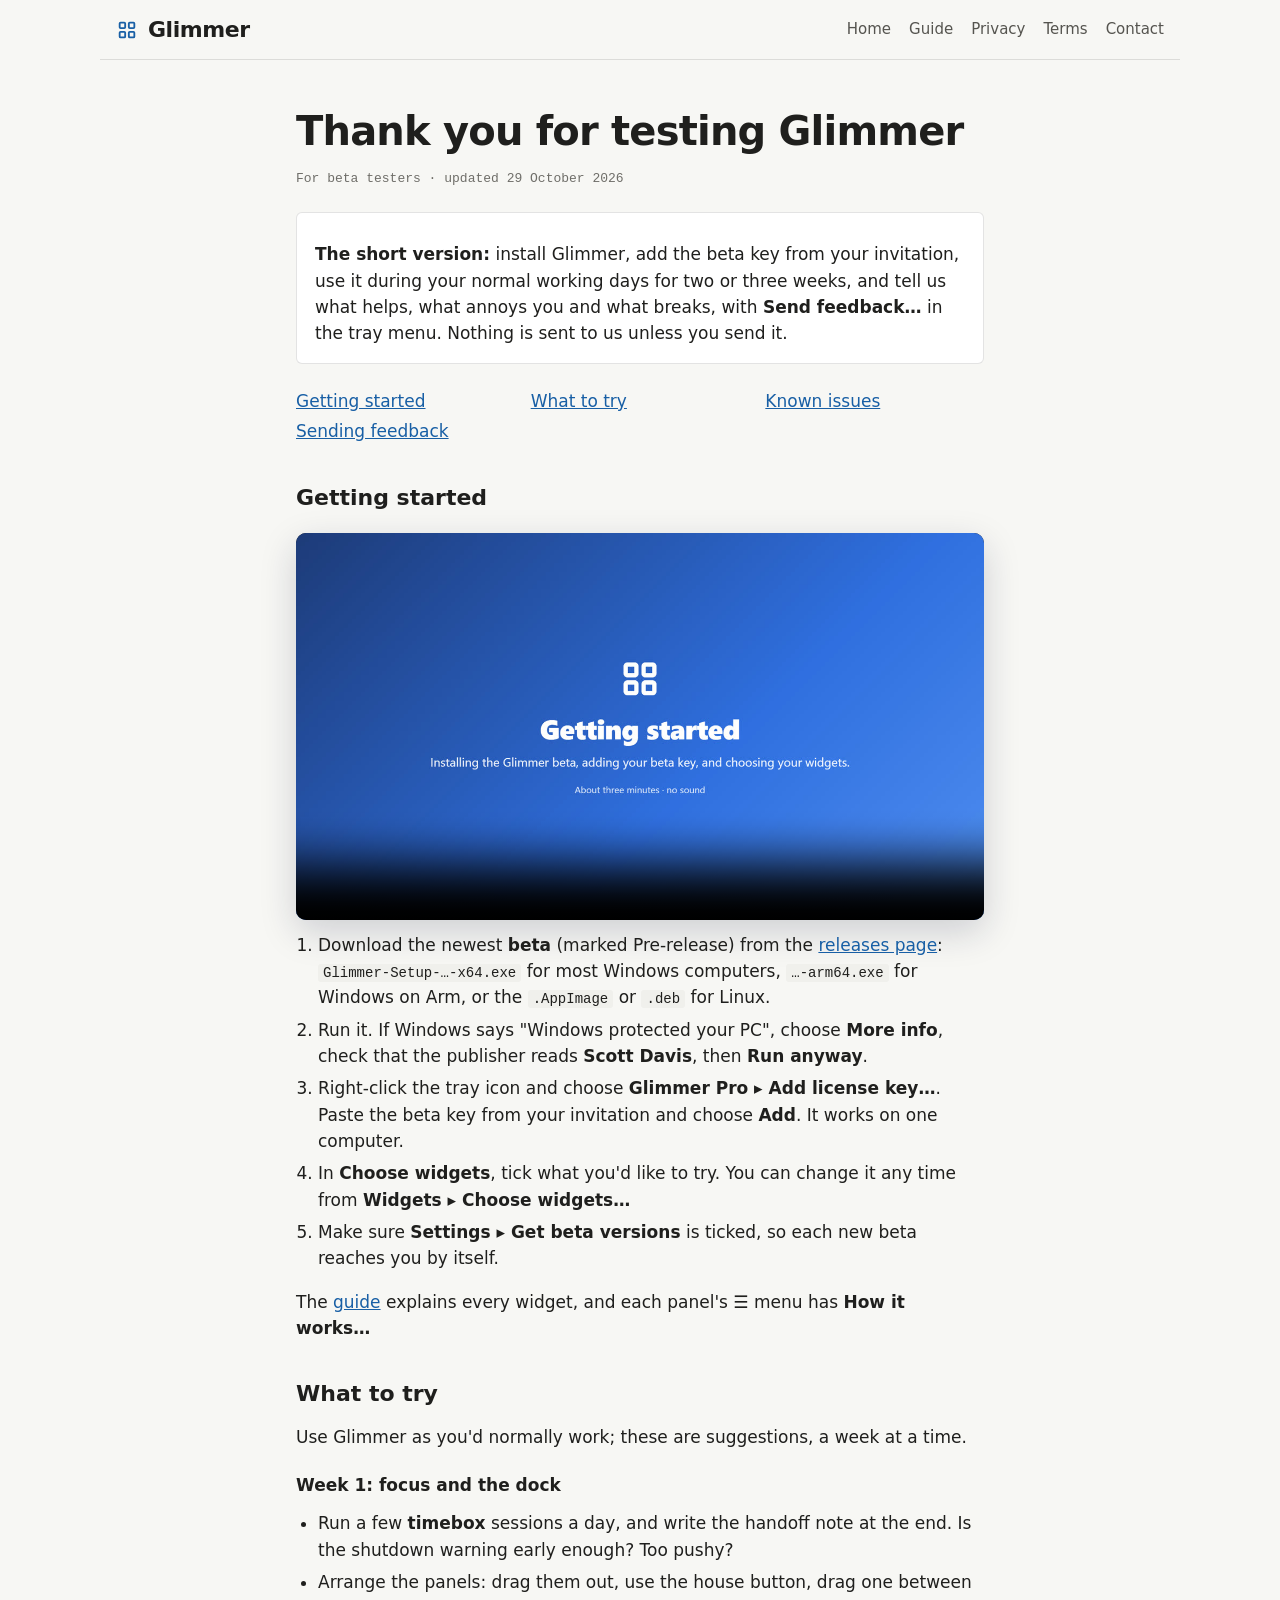
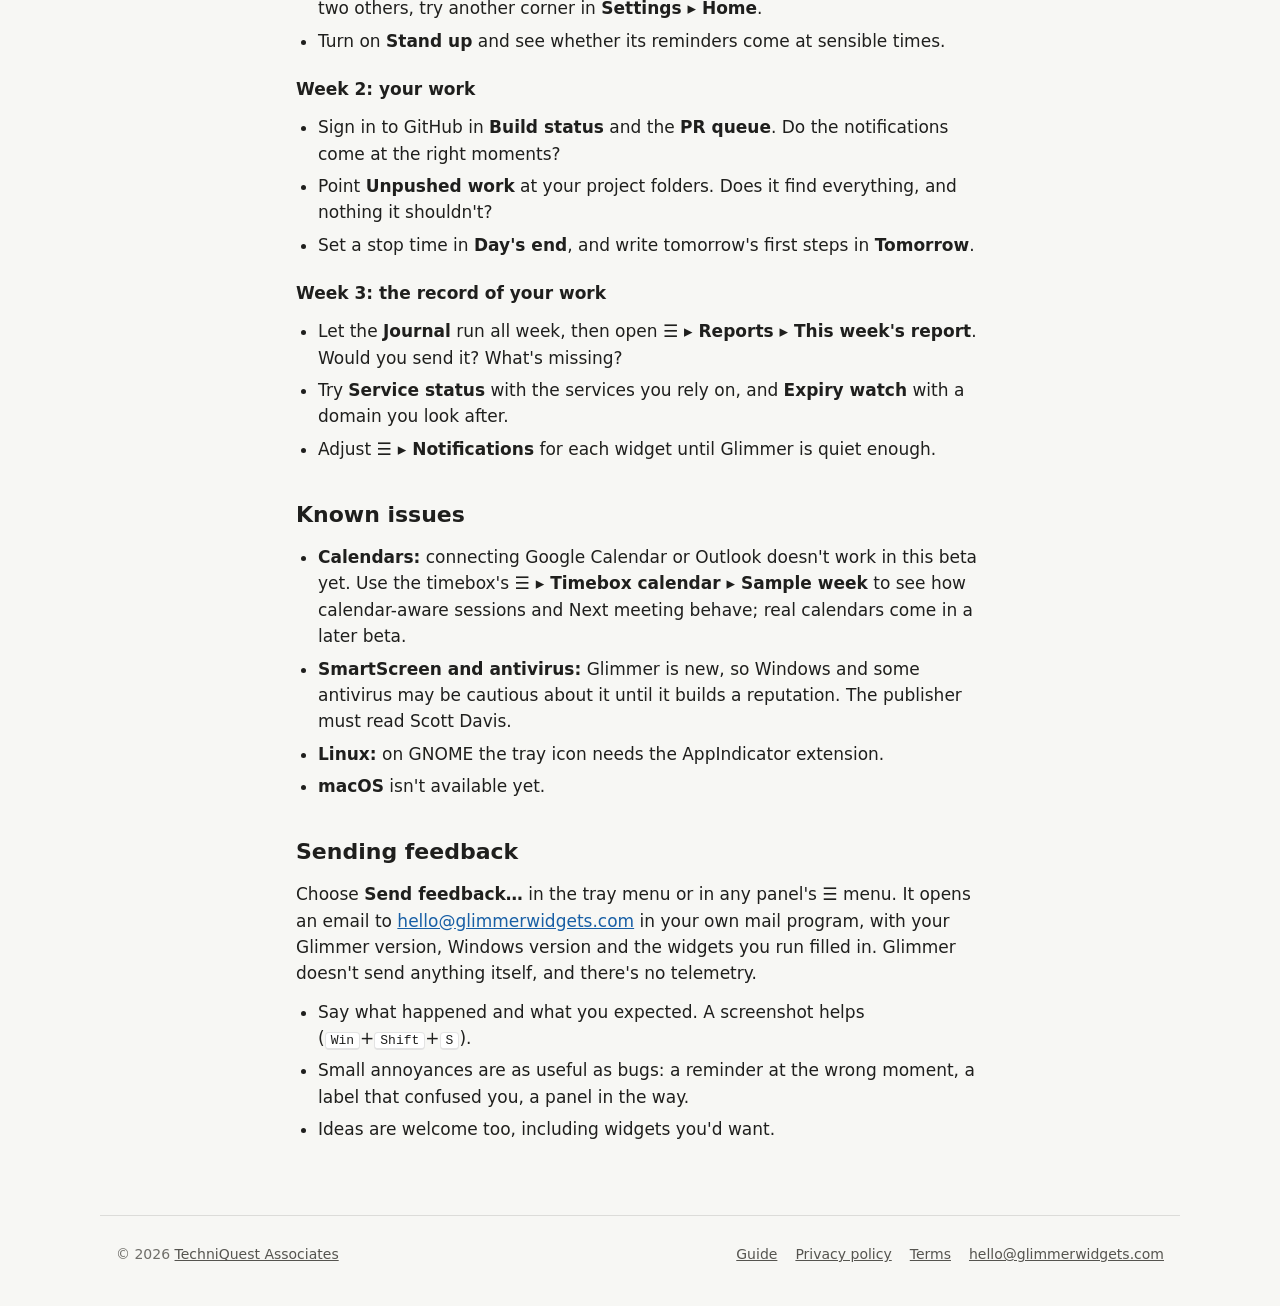
==== beta.html @ cdfe1ea1 "Added a page for beta testers: getting started, what to try, known issues and feedback" ====
<!doctype html>
<html lang="en">
<head>
<meta charset="utf-8">
<meta name="viewport" content="width=device-width, initial-scale=1">
<title>Beta testers · Glimmer</title>
<meta name="description" content="For Glimmer beta testers: installing, what to try, known issues and how to send feedback.">
<meta name="robots" content="noindex">
<link rel="icon" href="favicon.svg" type="image/svg+xml">
<link rel="stylesheet" href="site.css">
</head>
<body>
<svg width="0" height="0" style="position:absolute" aria-hidden="true">
  <defs>
    <g id="i-grid" fill="none" stroke="currentColor" stroke-width="2" stroke-linecap="round" stroke-linejoin="round"><path d="M4 4m0 1a1 1 0 0 1 1 -1h4a1 1 0 0 1 1 1v4a1 1 0 0 1 -1 1h-4a1 1 0 0 1 -1 -1z"/><path d="M14 4m0 1a1 1 0 0 1 1 -1h4a1 1 0 0 1 1 1v4a1 1 0 0 1 -1 1h-4a1 1 0 0 1 -1 -1z"/><path d="M4 14m0 1a1 1 0 0 1 1 -1h4a1 1 0 0 1 1 1v4a1 1 0 0 1 -1 1h-4a1 1 0 0 1 -1 -1z"/><path d="M14 14m0 1a1 1 0 0 1 1 -1h4a1 1 0 0 1 1 1v4a1 1 0 0 1 -1 1h-4a1 1 0 0 1 -1 -1z"/></g>
  </defs>
</svg>

<header class="wrap top">
  <a class="brand" href="./"><svg viewBox="0 0 24 24" aria-hidden="true"><use href="#i-grid"/></svg>Glimmer</a>
  <nav aria-label="Site">
    <a href="./">Home</a>
    <a href="guide.html">Guide</a>
    <a href="privacy.html">Privacy</a>
    <a href="terms.html">Terms</a>
    <a href="mailto:hello@glimmerwidgets.com">Contact</a>
  </nav>
</header>

<main class="wrap doc">
  <h1>Thank you for testing Glimmer</h1>
  <p class="updated">For beta testers · updated 29 October 2026</p>

  <div class="summary">
    <p><strong>The short version:</strong> install Glimmer, add the beta key from your invitation, use it during your normal working days for two or three weeks, and tell us what helps, what annoys you and what breaks, with <strong>Send feedback…</strong> in the tray menu. Nothing is sent to us unless you send it.</p>
  </div>

  <ul class="toc" aria-label="Contents">
    <li><a href="#start">Getting started</a></li>
    <li><a href="#try">What to try</a></li>
    <li><a href="#known">Known issues</a></li>
    <li><a href="#feedback">Sending feedback</a></li>
  </ul>

  <h2 id="start">Getting started</h2>
  <video controls preload="none" playsinline width="1920" height="1080" poster="media/onboarding-poster.jpg">
    <source src="media/glimmer-onboarding.mp4" type="video/mp4">
    <a href="media/glimmer-onboarding.mp4">Download the video</a>.
  </video>
  <ol>
    <li>Download the newest <strong>beta</strong> (marked Pre-release) from the <a href="https://github.com/ScottDavis-GV/glimmer-releases/releases">releases page</a>: <code>Glimmer-Setup-…-x64.exe</code> for most Windows computers, <code>…-arm64.exe</code> for Windows on Arm, or the <code>.AppImage</code> or <code>.deb</code> for Linux.</li>
    <li>Run it. If Windows says "Windows protected your PC", choose <strong>More info</strong>, check that the publisher reads <strong>Scott Davis</strong>, then <strong>Run anyway</strong>.</li>
    <li>Right-click the tray icon and choose <strong>Glimmer Pro ▸ Add license key…</strong>. Paste the beta key from your invitation and choose <strong>Add</strong>. It works on one computer.</li>
    <li>In <strong>Choose widgets</strong>, tick what you'd like to try. You can change it any time from <strong>Widgets ▸ Choose widgets…</strong></li>
    <li>Make sure <strong>Settings ▸ Get beta versions</strong> is ticked, so each new beta reaches you by itself.</li>
  </ol>
  <p>The <a href="guide.html">guide</a> explains every widget, and each panel's ☰ menu has <strong>How it works…</strong></p>

  <h2 id="try">What to try</h2>
  <p>Use Glimmer as you'd normally work; these are suggestions, a week at a time.</p>
  <h3>Week 1: focus and the dock</h3>
  <ul>
    <li>Run a few <strong>timebox</strong> sessions a day, and write the handoff note at the end. Is the shutdown warning early enough? Too pushy?</li>
    <li>Arrange the panels: drag them out, use the house button, drag one between two others, try another corner in <strong>Settings ▸ Home</strong>.</li>
    <li>Turn on <strong>Stand up</strong> and see whether its reminders come at sensible times.</li>
  </ul>
  <h3>Week 2: your work</h3>
  <ul>
    <li>Sign in to GitHub in <strong>Build status</strong> and the <strong>PR queue</strong>. Do the notifications come at the right moments?</li>
    <li>Point <strong>Unpushed work</strong> at your project folders. Does it find everything, and nothing it shouldn't?</li>
    <li>Set a stop time in <strong>Day's end</strong>, and write tomorrow's first steps in <strong>Tomorrow</strong>.</li>
  </ul>
  <h3>Week 3: the record of your work</h3>
  <ul>
    <li>Let the <strong>Journal</strong> run all week, then open <strong>☰ ▸ Reports ▸ This week's report</strong>. Would you send it? What's missing?</li>
    <li>Try <strong>Service status</strong> with the services you rely on, and <strong>Expiry watch</strong> with a domain you look after.</li>
    <li>Adjust <strong>☰ ▸ Notifications</strong> for each widget until Glimmer is quiet enough.</li>
  </ul>

  <h2 id="known">Known issues</h2>
  <ul>
    <li><strong>Calendars:</strong> connecting Google Calendar or Outlook doesn't work in this beta yet. Use the timebox's <strong>☰ ▸ Timebox calendar ▸ Sample week</strong> to see how calendar-aware sessions and Next meeting behave; real calendars come in a later beta.</li>
    <li><strong>SmartScreen and antivirus:</strong> Glimmer is new, so Windows and some antivirus may be cautious about it until it builds a reputation. The publisher must read Scott Davis.</li>
    <li><strong>Linux:</strong> on GNOME the tray icon needs the AppIndicator extension.</li>
    <li><strong>macOS</strong> isn't available yet.</li>
  </ul>

  <h2 id="feedback">Sending feedback</h2>
  <p>Choose <strong>Send feedback…</strong> in the tray menu or in any panel's ☰ menu. It opens an email to <a href="mailto:hello@glimmerwidgets.com">hello@glimmerwidgets.com</a> in your own mail program, with your Glimmer version, Windows version and the widgets you run filled in. Glimmer doesn't send anything itself, and there's no telemetry.</p>
  <ul>
    <li>Say what happened and what you expected. A screenshot helps (<kbd>Win</kbd>+<kbd>Shift</kbd>+<kbd>S</kbd>).</li>
    <li>Small annoyances are as useful as bugs: a reminder at the wrong moment, a label that confused you, a panel in the way.</li>
    <li>Ideas are welcome too, including widgets you'd want.</li>
  </ul>
</main>

<footer class="wrap site-foot">
  <span>&copy; 2026 <a href="https://techniquestassociates.com/">TechniQuest Associates</a></span>
  <nav aria-label="Footer"><a href="guide.html">Guide</a><a href="privacy.html">Privacy policy</a><a href="terms.html">Terms</a><a href="mailto:hello@glimmerwidgets.com">hello@glimmerwidgets.com</a></nav>
</footer>
</body>
</html>
---- site.css ----
/* glimmerwidgets.com: the home page opens on the product itself (live-looking panels and the
   tray), then one band per widget; the policy pages share the header, footer and type. */
:root {
  --paper: #f7f7f4;
  --surface: #ffffff;
  --bar: #f0f0ec;
  --ink: #1f1f1d;
  --ink-2: #55544f;
  --ink-3: #6f6e69;
  --rule: rgba(31, 31, 29, 0.12);
  --accent: #185fa5;
  --accent-soft: #e6f1fb;
  --ok: #3b8a1f;
  --ok-text: #2f7317;
  --warn: #b07a0c;
  --warn-text: #8a5d00;
  --warn-soft: #fdf3dc;
  --warn-soft-text: #6b4700;
  --danger: #d0393a;
  --danger-text: #c0302f;
  --taskbar: #e9e9e6;
  --font-display: "Segoe UI Variable Display", "Segoe UI", system-ui, -apple-system, "Helvetica Neue", sans-serif;
  --font-body: "Segoe UI Variable Text", "Segoe UI", system-ui, -apple-system, "Helvetica Neue", sans-serif;
  --font-mono: ui-monospace, "Cascadia Mono", "SF Mono", Consolas, monospace;
  --panel-font: "Segoe UI", system-ui, -apple-system, sans-serif;
}
@media (prefers-color-scheme: dark) {
  :root:not([data-theme="light"]) {
    --paper: #1b1b1a; --surface: #262624; --bar: #1f1f1e; --ink: #ecebe6; --ink-2: #c2c0b8; --ink-3: #9a9890;
    --rule: rgba(255, 255, 255, 0.12); --accent: #85b7eb; --accent-soft: #0c447c;
    --ok: #7cbf4a; --ok-text: #7cbf4a; --warn: #efb043; --warn-text: #efb043; --warn-soft: #4a3505; --warn-soft-text: #f5d79e;
    --danger: #f07070; --danger-text: #f07070; --taskbar: #2b2b29; color-scheme: dark;
  }
}
:root[data-theme="dark"] {
  --paper: #1b1b1a; --surface: #262624; --bar: #1f1f1e; --ink: #ecebe6; --ink-2: #c2c0b8; --ink-3: #9a9890;
  --rule: rgba(255, 255, 255, 0.12); --accent: #85b7eb; --accent-soft: #0c447c;
  --ok: #7cbf4a; --ok-text: #7cbf4a; --warn: #efb043; --warn-text: #efb043; --warn-soft: #4a3505; --warn-soft-text: #f5d79e;
  --danger: #f07070; --danger-text: #f07070; --taskbar: #2b2b29; color-scheme: dark;
}

* { box-sizing: border-box; }
body {
  background: var(--paper);
  color: var(--ink);
  font: 17px/1.55 var(--font-body);
  margin: 0;
}
.wrap {
  max-width: 1080px;
  margin: 0 auto;
  padding-left: max(16px, env(safe-area-inset-left, 0px));
  padding-right: max(16px, env(safe-area-inset-right, 0px));
}
h1, h2, h3 { font-family: var(--font-display); text-wrap: balance; margin: 0; color: var(--ink); }
p { margin: 0; }
.eyebrow {
  font: 500 12px/1.2 var(--font-mono);
  letter-spacing: 0.08em;
  text-transform: uppercase;
  color: var(--ink-3);
}
.brand { display: flex; align-items: center; gap: 10px; font: 800 28px/1 var(--font-display); letter-spacing: -0.02em; color: var(--ink); margin-bottom: 14px; }
.brand svg { width: 28px; height: 28px; color: var(--accent); }
.status {
  display: inline-flex; gap: 8px; align-items: center;
  font: 500 12px/1 var(--font-mono);
  color: var(--accent); background: var(--accent-soft);
  padding: 6px 10px; border-radius: 4px;
}

/* ---------- Hero ---------- */
.hero { padding-block: 48px 40px; display: grid; gap: 40px; grid-template-columns: minmax(0, 1fr) minmax(0, 1.15fr); align-items: center; }
.hero h1 { font-size: clamp(34px, 5vw, 56px); line-height: 1.04; font-weight: 800; letter-spacing: -0.02em; margin-top: 14px; }
.hero h1 em { font-style: normal; color: var(--accent); }
.hero .lede { margin-top: 18px; font-size: 19px; color: var(--ink-2); max-width: 34em; }
.hero .facts { margin-top: 22px; display: flex; flex-wrap: wrap; gap: 8px 18px; font: 500 13px/1.4 var(--font-mono); color: var(--ink-3); }
.hero .facts span::before { content: "\25CF"; color: var(--ok); margin-right: 7px; }

/* ---------- Desk: panel replicas ---------- */
.desk { display: grid; gap: 12px; }
.desk-panels { display: grid; grid-template-columns: repeat(2, minmax(0, 1fr)); gap: 12px; align-items: start; }
.desk-panels .p:first-child { grid-row: span 2; }
.p { background: var(--surface); border: 1px solid var(--rule); font: 12px/1.35 var(--panel-font); color: var(--ink); }
.p .bar { display: flex; align-items: center; gap: 6px; padding: 6px 8px; background: var(--bar); }
.p .bar svg { width: 15px; height: 15px; flex: none; color: var(--ink-2); }
.p .bar .t { font-weight: 600; flex: 1; min-width: 0; white-space: nowrap; overflow: hidden; text-overflow: ellipsis; }
.p .bar .btns { display: flex; gap: 7px; color: var(--ink-3); }
.p .bar .btns svg { width: 13px; height: 13px; color: var(--ink-3); }
.strip { display: flex; flex-wrap: wrap; gap: 4px 10px; padding: 6px 9px; border-top: 1px solid var(--rule); border-bottom: 1px solid var(--rule); font-size: 11px; color: var(--ink-2); }
.strip .k::before { content: "\25CF  "; }
.k.ok { color: var(--ok-text); } .k.warn { color: var(--warn-text); } .k.danger { color: var(--danger-text); }
.row { display: grid; grid-template-columns: 9px minmax(0, 1fr) auto; gap: 8px; align-items: center; padding: 5px 9px; border-bottom: 1px solid var(--rule); }
.dot { width: 9px; height: 9px; border-radius: 50%; }
.dot.ok { background: var(--ok); } .dot.warn { background: var(--warn); } .dot.danger { background: var(--danger); }
.n, .m { white-space: nowrap; overflow: hidden; text-overflow: ellipsis; }
.m, .age { font-size: 10.5px; color: var(--ink-3); }
.age { font-variant-numeric: tabular-nums; }
.ft { display: flex; justify-content: space-between; gap: 8px; padding: 5px 9px; font-size: 10.5px; color: var(--ink-3); }
.banner { padding: 6px 9px; font-size: 11px; background: var(--warn-soft); color: var(--warn-soft-text); border-bottom: 1px solid var(--rule); }
.tb { padding: 8px 9px; display: grid; gap: 3px; }
.tb .proj { font-weight: 600; }
.tb .cd { font-size: 30px; font-weight: 300; line-height: 1.05; font-variant-numeric: tabular-nums; }
.tb .ph { font-size: 11px; color: var(--ink-2); }
.tb .tm { font-size: 10.5px; color: var(--ink-3); font-variant-numeric: tabular-nums; }
.tb .btnrow { display: flex; gap: 4px; margin-top: 4px; flex-wrap: wrap; }
.tb .btnrow span { border: 1px solid var(--rule); background: var(--bar); border-radius: 3px; padding: 2px 7px; font-size: 11px; }
.tb .btnrow span:last-child { margin-left: auto; color: var(--ink-3); }

.taskbar { display: flex; justify-content: flex-end; align-items: center; gap: 14px; background: var(--taskbar); border-radius: 6px; padding: 7px 14px; font: 12px var(--panel-font); color: var(--ink); position: relative; }
.taskbar svg { width: 16px; height: 16px; }
.taskbar .grid-ico { color: var(--danger); }
.taskbar .quiet { color: var(--ink-3); }
.tip { position: absolute; right: 64px; bottom: calc(100% + 8px); background: var(--surface); border: 1px solid var(--rule); padding: 6px 9px; font-size: 11px; line-height: 1.5; white-space: nowrap; color: var(--ink-2); }
.desk-caption { font: 12px/1.5 var(--font-mono); color: var(--ink-3); }

/* ---------- Widget bands ---------- */
.band { border-top: 1px solid var(--rule); padding-block: 44px; display: grid; grid-template-columns: minmax(0, 0.9fr) minmax(0, 1.4fr); gap: 36px; }
.band h2 { font-size: clamp(26px, 3.2vw, 34px); font-weight: 700; letter-spacing: -0.01em; margin-top: 10px; display: flex; align-items: center; gap: 12px; }
.band h2 svg { width: 28px; height: 28px; color: var(--accent); flex: none; }
.band .pitch { margin-top: 12px; font-size: 18px; color: var(--ink-2); }
.feats { display: grid; gap: 18px; grid-template-columns: repeat(2, minmax(0, 1fr)); }
.feat h3 { font-size: 16px; font-weight: 700; }
.feat p { margin-top: 5px; color: var(--ink-2); font-size: 16px; }
.example {
  grid-column: 1 / -1;
  background: var(--surface); border: 1px solid var(--rule); border-radius: 6px;
  padding: 14px 16px; display: grid; gap: 8px;
}
.example .label { font: 500 11px/1 var(--font-mono); letter-spacing: 0.08em; text-transform: uppercase; color: var(--ink-3); }
.timeline { display: grid; grid-template-columns: repeat(4, minmax(0, 1fr)); gap: 0; font: 13px/1.35 var(--font-mono); }
.timeline div { padding: 8px 10px 4px; border-top: 4px solid var(--rule); }
.timeline .focus { border-color: var(--ok); }
.timeline .warn { border-color: var(--warn); }
.timeline .shut { border-color: var(--danger); }
.timeline .go { border-color: var(--accent); }
.timeline b { display: block; font-weight: 500; color: var(--ink); font-variant-numeric: tabular-nums; }
.timeline span { color: var(--ink-3); font-size: 12px; }

/* ---------- Together ---------- */
.together { border-top: 1px solid var(--rule); padding-block: 44px; }
.together h2 { font-size: clamp(26px, 3.2vw, 34px); font-weight: 700; margin-top: 10px; max-width: 22em; }
.flows { margin-top: 24px; display: grid; grid-template-columns: repeat(3, minmax(0, 1fr)); gap: 16px; }
.flow { background: var(--surface); border: 1px solid var(--rule); border-radius: 6px; padding: 16px; display: grid; gap: 8px; align-content: start; }
.flow .when { font: 500 12px/1.4 var(--font-mono); color: var(--accent); }
.flow p { color: var(--ink-2); font-size: 16px; }
.together .foot { margin-top: 16px; }

/* ---------- Facts ---------- */
.facts-grid { border-top: 1px solid var(--rule); padding-block: 44px; display: grid; grid-template-columns: repeat(3, minmax(0, 1fr)); gap: 28px 36px; }
.facts-grid h3 { font-size: 17px; font-weight: 700; }
.facts-grid ul { margin: 8px 0 0; padding: 0; list-style: none; display: grid; gap: 6px; color: var(--ink-2); font-size: 16px; }
.facts-grid li { padding-left: 16px; position: relative; }
.facts-grid li::before { content: ""; position: absolute; left: 0; top: 0.62em; width: 6px; height: 6px; border-radius: 50%; background: var(--accent); }

/* ---------- Roadmap ---------- */
.roadmap { border-top: 1px solid var(--rule); padding-block: 40px 56px; display: grid; gap: 16px; }
.roadmap h2 { font-size: 24px; font-weight: 700; }
.chips { display: flex; flex-wrap: wrap; gap: 8px; }
.chip { font: 500 13px/1 var(--font-mono); padding: 8px 11px; border: 1px solid var(--rule); border-radius: 4px; color: var(--ink-2); background: var(--surface); }
.chip.free { border-color: var(--accent); color: var(--accent); background: var(--accent-soft); }
.foot { font: 12px/1.6 var(--font-mono); color: var(--ink-3); max-width: 70ch; }

@media (max-width: 860px) {
  .hero, .band { grid-template-columns: minmax(0, 1fr); }
  .flows, .facts-grid { grid-template-columns: minmax(0, 1fr); }
}
@media (max-width: 560px) {
  .desk-panels { grid-template-columns: minmax(0, 1fr); }
  .desk-panels .p:first-child { grid-row: auto; }
  .feats { grid-template-columns: minmax(0, 1fr); }
  .timeline { grid-template-columns: repeat(2, minmax(0, 1fr)); }
  .tip { display: none; }
}

/* ---------- Site chrome ---------- */
a { color: var(--accent); }
a:focus-visible { outline: 2px solid var(--accent); outline-offset: 2px; }
.top { display: flex; align-items: center; justify-content: space-between; gap: 16px; padding-block: 18px; border-bottom: 1px solid var(--rule); }
.top .brand { margin: 0; font-size: 22px; text-decoration: none; }
.top .brand svg { width: 22px; height: 22px; }
.top nav { display: flex; flex-wrap: wrap; gap: 6px 18px; font-size: 15px; }
.top nav a { color: var(--ink-2); text-decoration: none; }
.top nav a:hover, .top nav a[aria-current="page"] { color: var(--ink); text-decoration: underline; text-underline-offset: 4px; }
.cta { margin-top: 24px; display: flex; flex-wrap: wrap; gap: 10px 16px; align-items: center; }
.btn { display: inline-block; font: 600 16px/1 var(--font-body); padding: 12px 18px; border-radius: 6px; background: var(--accent); color: var(--surface); text-decoration: none; }
.btn:hover { filter: brightness(1.08); }
.cta .note { font-size: 15px; color: var(--ink-3); }
.site-foot { border-top: 1px solid var(--rule); padding-block: 28px 40px; display: flex; flex-wrap: wrap; justify-content: space-between; gap: 12px 24px; font-size: 14px; color: var(--ink-3); }
.site-foot nav { display: flex; flex-wrap: wrap; gap: 6px 18px; }
.site-foot a { color: var(--ink-2); }

/* ---------- Policy pages ---------- */
.doc { max-width: 720px; padding-block: 40px 56px; }
.doc h1 { font-size: clamp(30px, 4vw, 40px); font-weight: 800; letter-spacing: -0.02em; }
.doc .updated { margin-top: 8px; font: 13px/1.4 var(--font-mono); color: var(--ink-3); }
.doc .summary { margin-top: 24px; background: var(--surface); border: 1px solid var(--rule); border-radius: 6px; padding: 16px 18px; }
.doc h2 { font-size: 22px; font-weight: 700; margin-top: 36px; }
.doc h3 { font-size: 17px; font-weight: 700; margin-top: 22px; }
.doc p, .doc ul, .doc table { margin-top: 12px; }
.doc ul { padding-left: 22px; display: grid; gap: 6px; }
.doc li { color: var(--ink); }
.doc code { font: 14px var(--font-mono); background: var(--bar); padding: 1px 5px; border-radius: 3px; overflow-wrap: anywhere; }
.doc table { width: 100%; border-collapse: collapse; font-size: 15px; display: block; overflow-x: auto; }
.doc th, .doc td { text-align: left; vertical-align: top; padding: 8px 10px; border-bottom: 1px solid var(--rule); }
.doc th { font-weight: 600; color: var(--ink-2); white-space: nowrap; }
.doc h2[id] { scroll-margin-top: 16px; }
.doc h2 small { font-size: 14px; font-weight: 500; color: var(--ink-3); }
.doc ol { margin-top: 12px; padding-left: 22px; display: grid; gap: 6px; }
.doc .toc { margin-top: 24px; padding: 0; list-style: none; display: grid; grid-template-columns: repeat(auto-fill, minmax(170px, 1fr)); gap: 4px 16px; }

/* Demo videos: the home page's tour and the guide's videos. */
.watch { padding-block: 8px 44px; }
.watch h2 { font-size: clamp(26px, 3.2vw, 34px); font-weight: 700; margin-top: 10px; }
.watch p { margin-top: 10px; color: var(--ink-2); max-width: 46em; }
.watch .note { font-size: 15px; color: var(--ink-3); }
.watch video, .doc video { display: block; width: 100%; height: auto; margin-top: 18px; border-radius: 10px; background: #0d1117; box-shadow: 0 12px 36px rgba(20, 30, 60, .18); }
.doc kbd { font: 13px var(--font-mono); border: 1px solid var(--rule); border-bottom-width: 2px; border-radius: 4px; padding: 0 5px; background: var(--surface); }
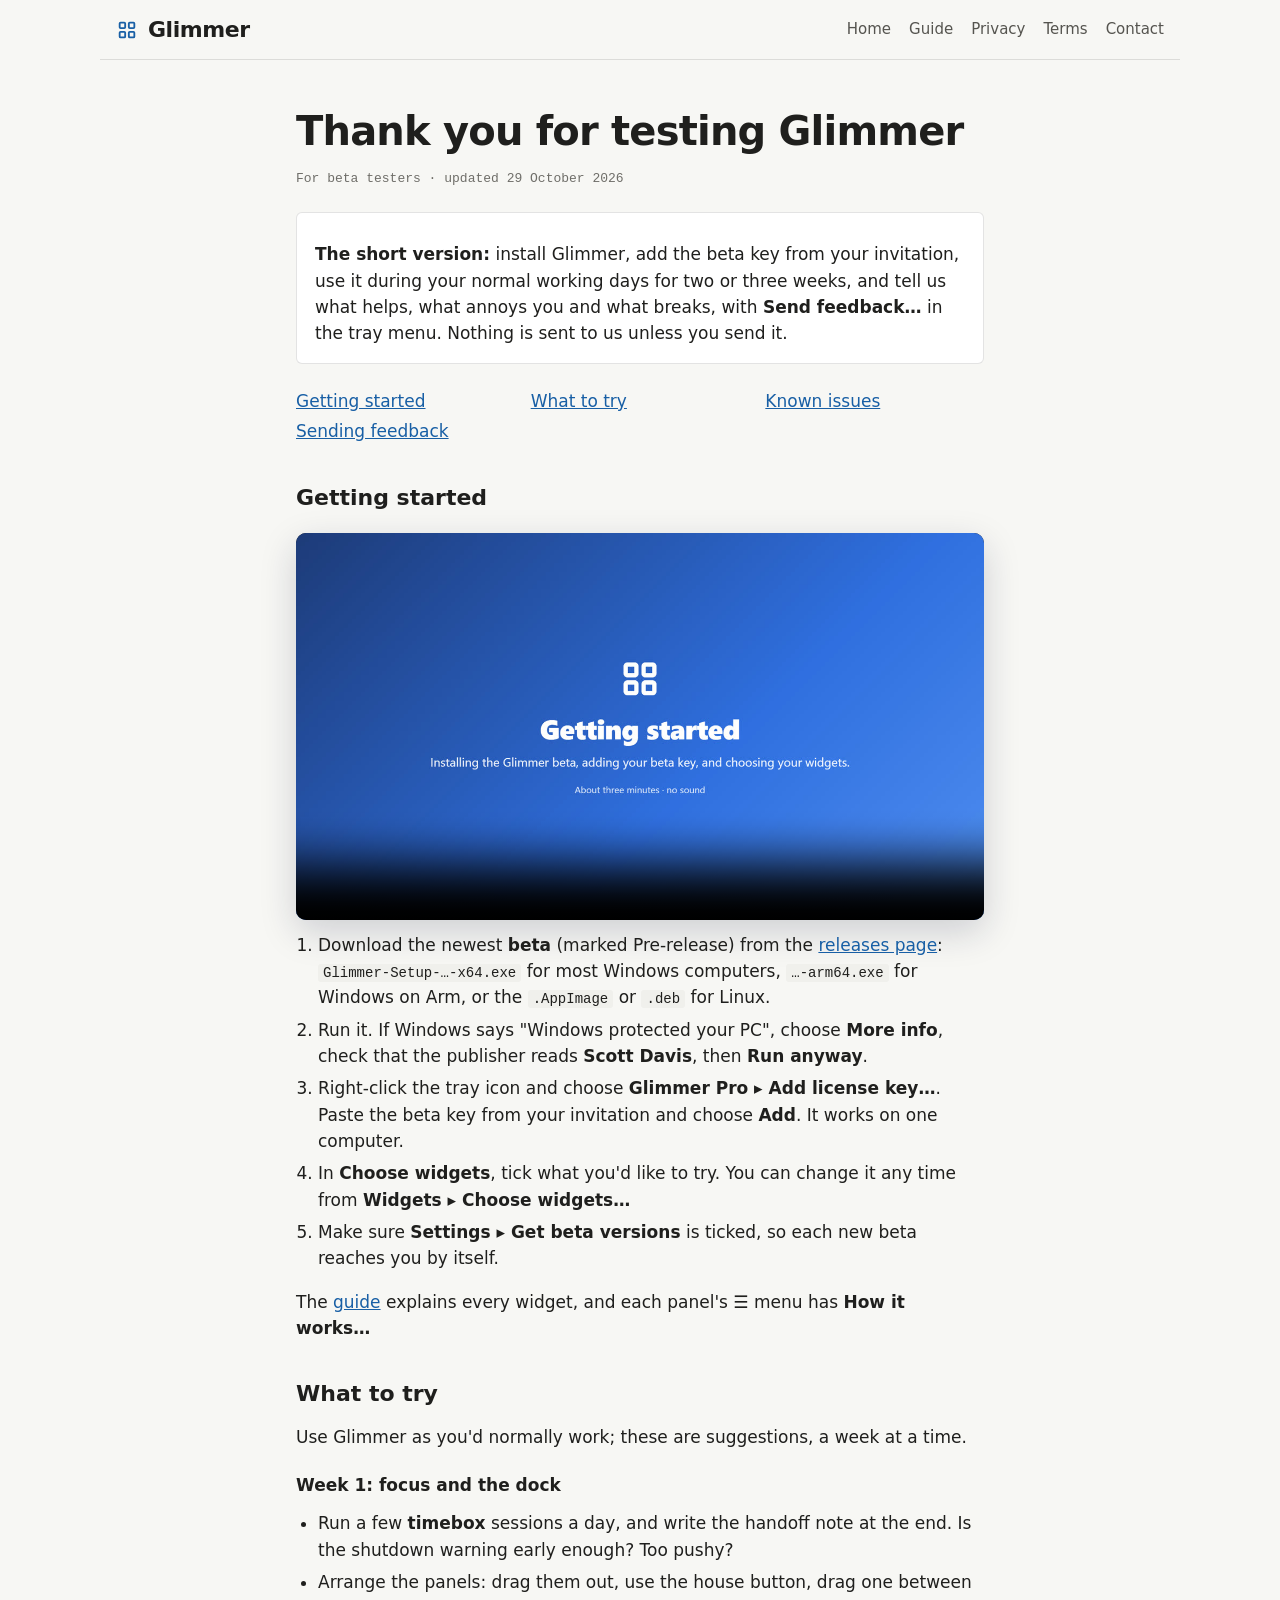
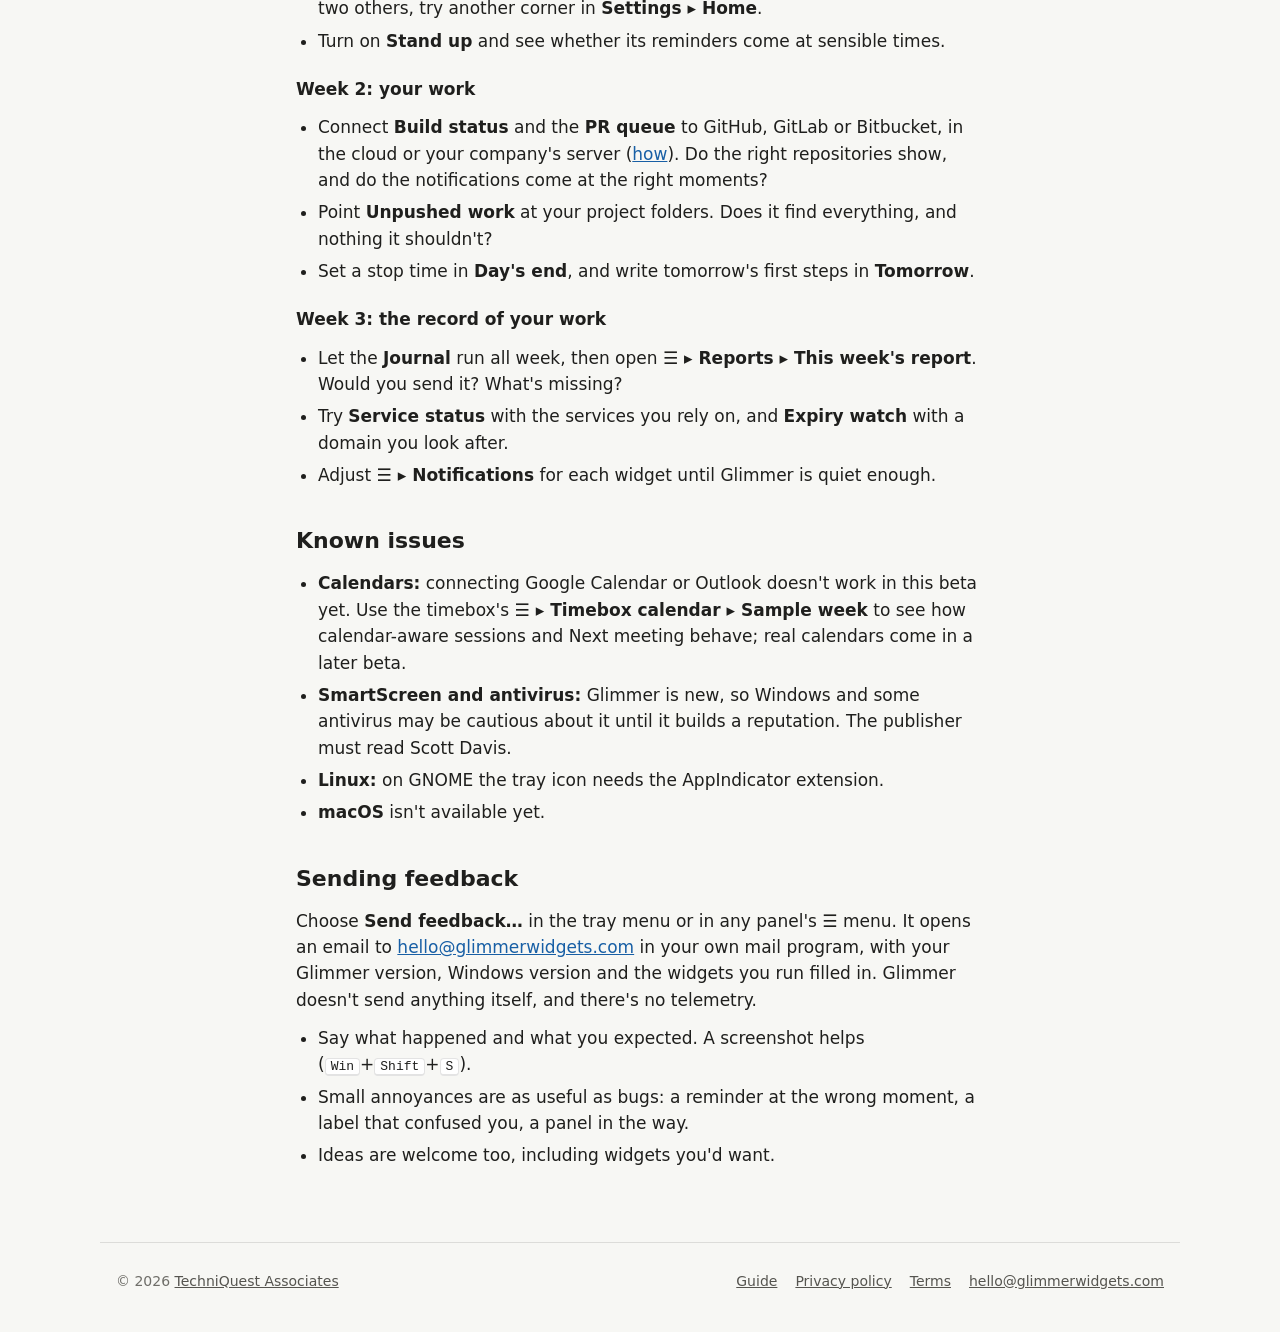
==== commit bea2b117: "Tester page: GitLab and Bitbucket" ====
--- a/beta.html
+++ b/beta.html
@@ -66,7 +66,7 @@
   </ul>
   <h3>Week 2: your work</h3>
   <ul>
-    <li>Sign in to GitHub in <strong>Build status</strong> and the <strong>PR queue</strong>. Do the notifications come at the right moments?</li>
+    <li>Connect <strong>Build status</strong> and the <strong>PR queue</strong> to GitHub, GitLab or Bitbucket, in the cloud or your company's server (<a href="guide.html#gitlab-bitbucket">how</a>). Do the right repositories show, and do the notifications come at the right moments?</li>
     <li>Point <strong>Unpushed work</strong> at your project folders. Does it find everything, and nothing it shouldn't?</li>
     <li>Set a stop time in <strong>Day's end</strong>, and write tomorrow's first steps in <strong>Tomorrow</strong>.</li>
   </ul>
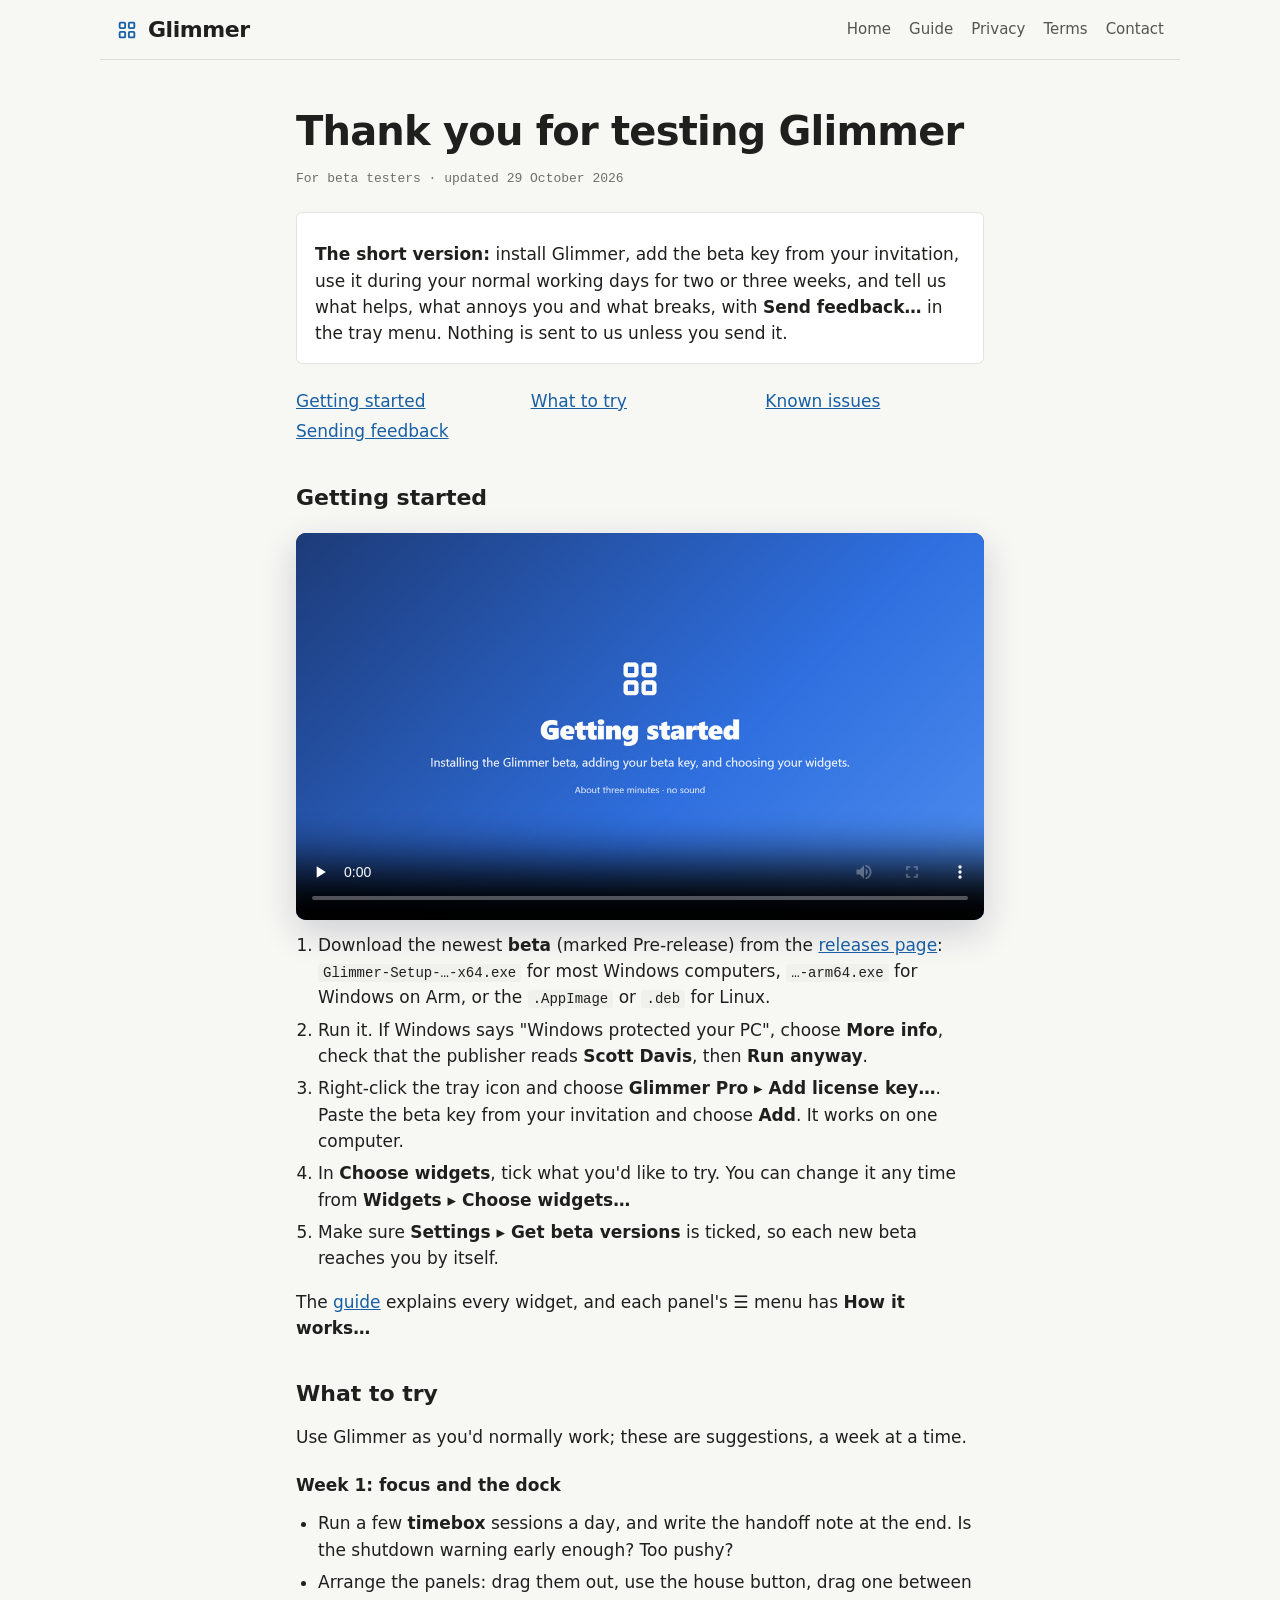
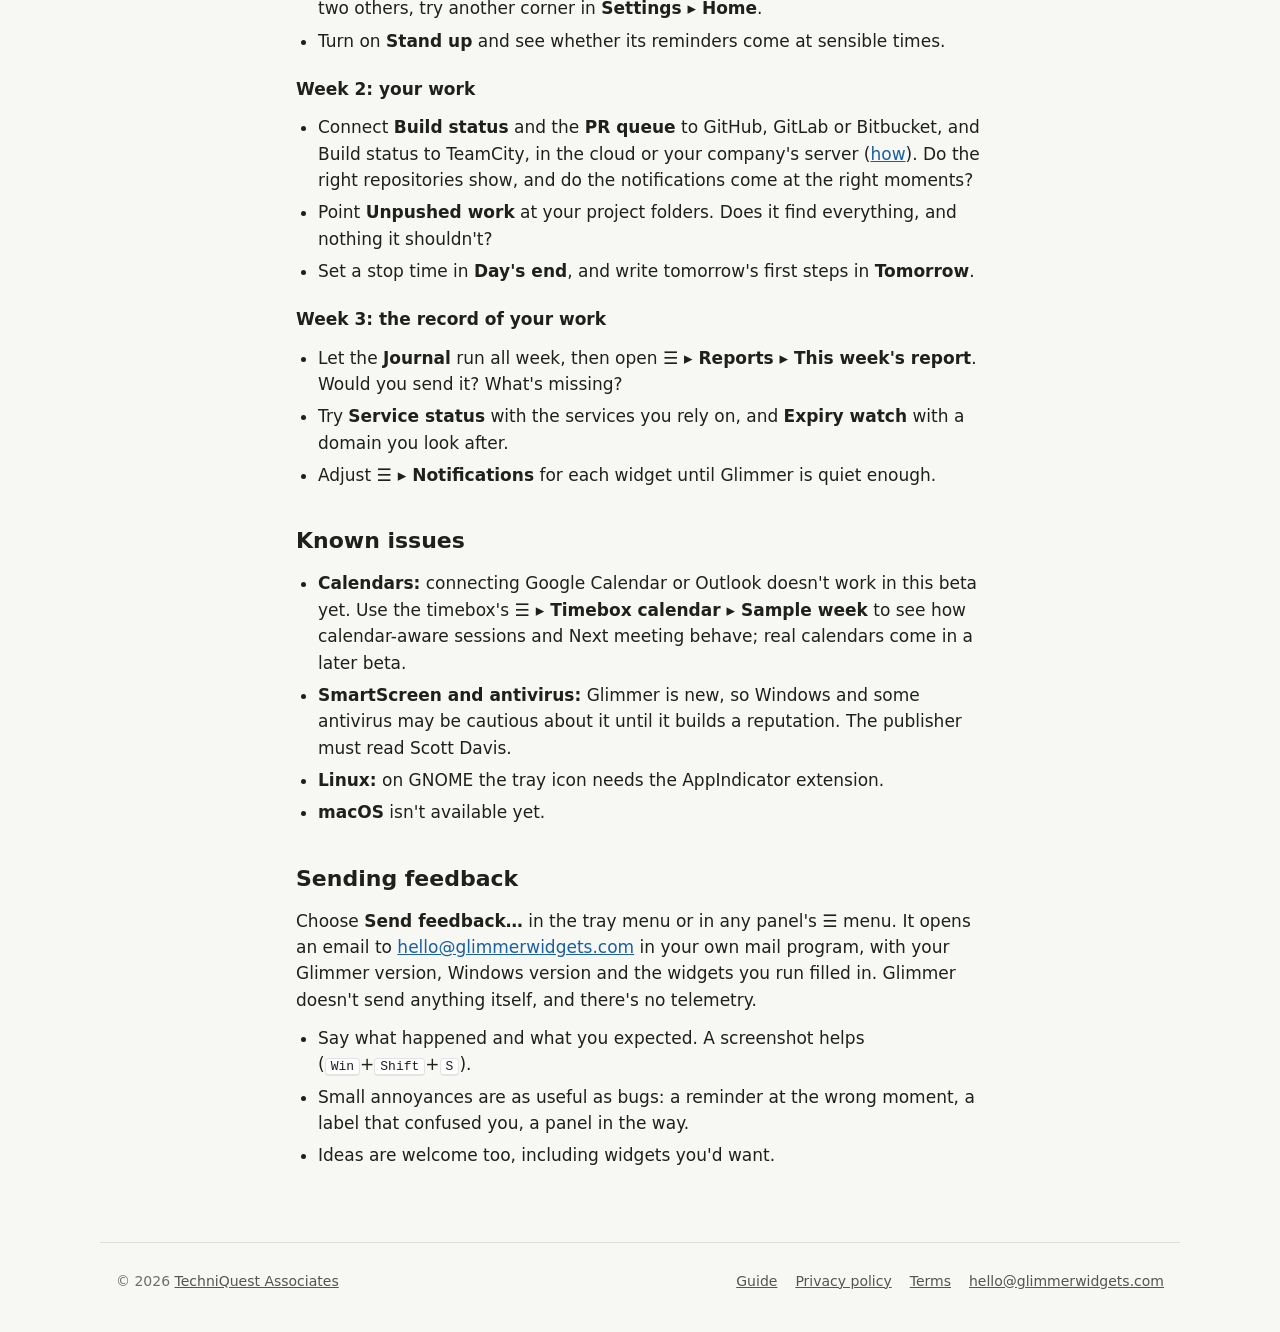
==== commit 3950dad9: "Added TeamCity to the guide, home, privacy and beta pages" ====
--- a/beta.html
+++ b/beta.html
@@ -66,7 +66,7 @@
   </ul>
   <h3>Week 2: your work</h3>
   <ul>
-    <li>Connect <strong>Build status</strong> and the <strong>PR queue</strong> to GitHub, GitLab or Bitbucket, in the cloud or your company's server (<a href="guide.html#gitlab-bitbucket">how</a>). Do the right repositories show, and do the notifications come at the right moments?</li>
+    <li>Connect <strong>Build status</strong> and the <strong>PR queue</strong> to GitHub, GitLab or Bitbucket, and Build status to TeamCity, in the cloud or your company's server (<a href="guide.html#gitlab-bitbucket">how</a>). Do the right repositories show, and do the notifications come at the right moments?</li>
     <li>Point <strong>Unpushed work</strong> at your project folders. Does it find everything, and nothing it shouldn't?</li>
     <li>Set a stop time in <strong>Day's end</strong>, and write tomorrow's first steps in <strong>Tomorrow</strong>.</li>
   </ul>
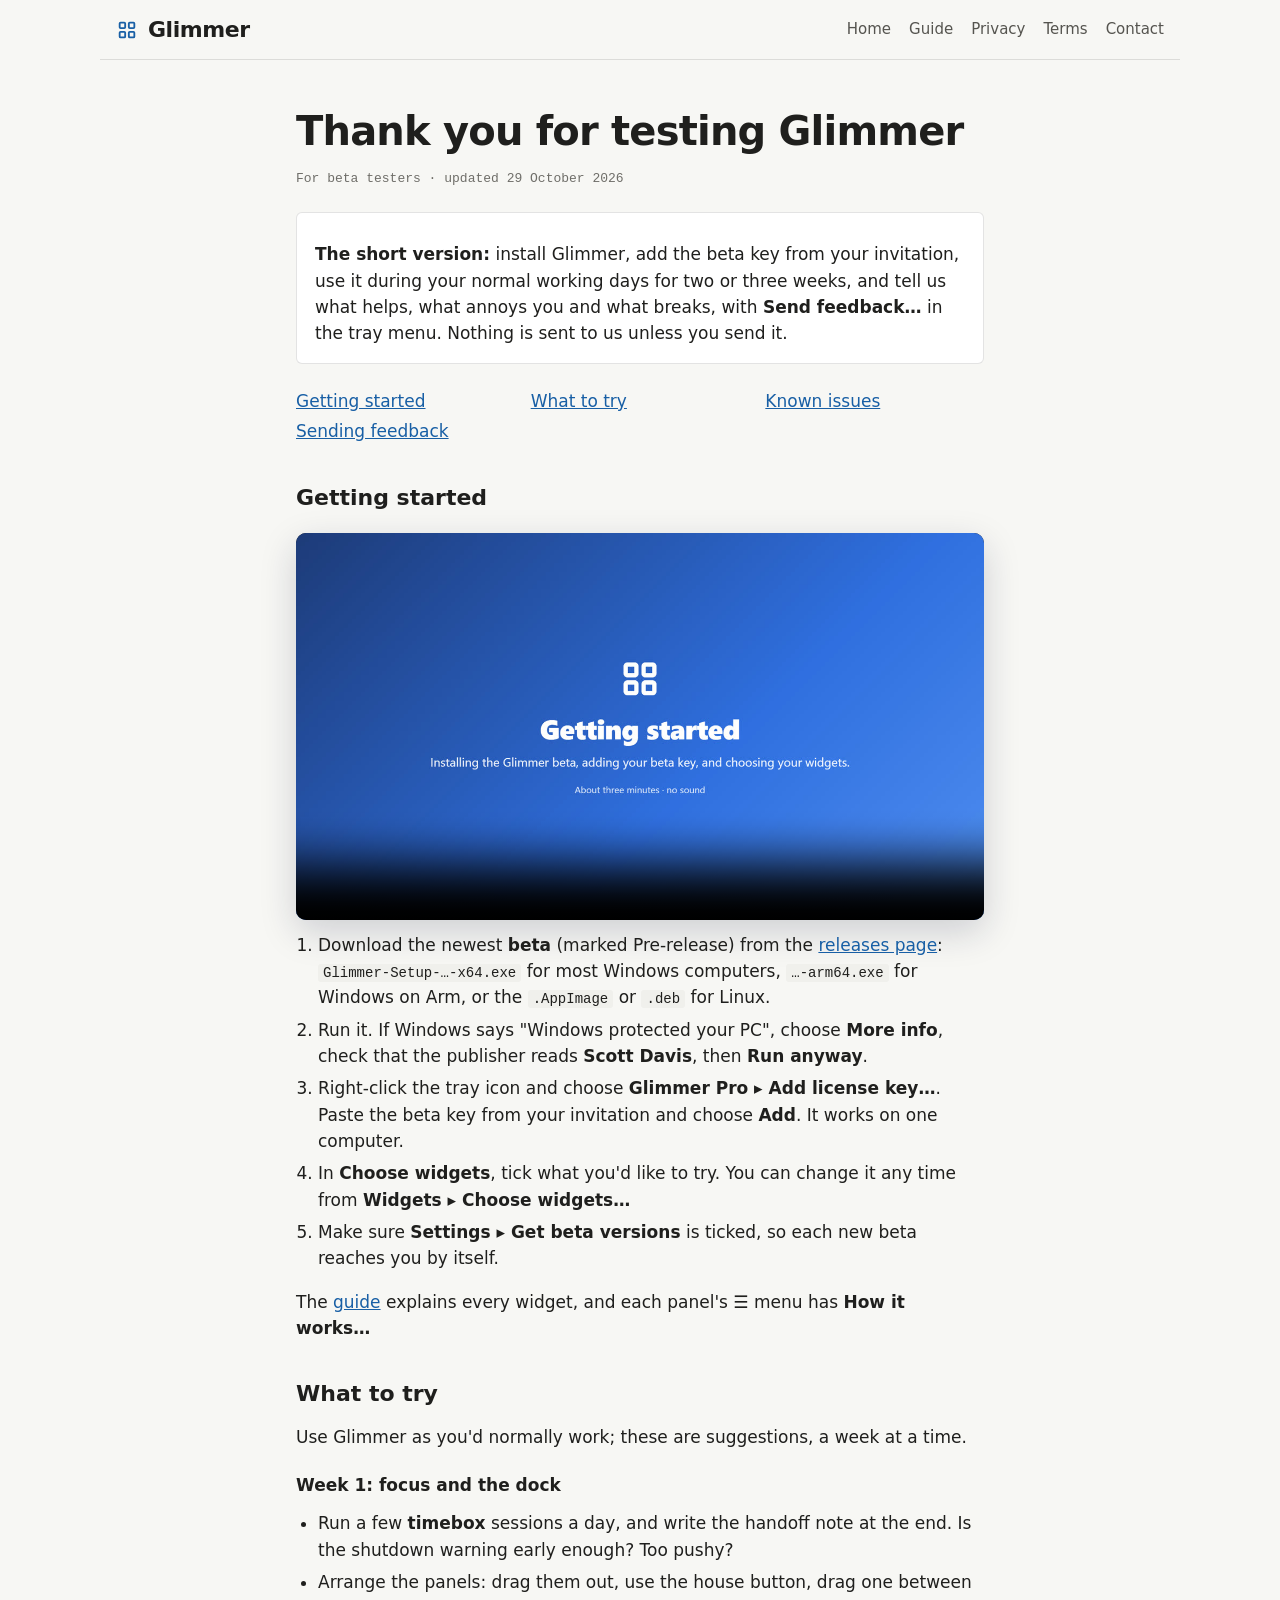
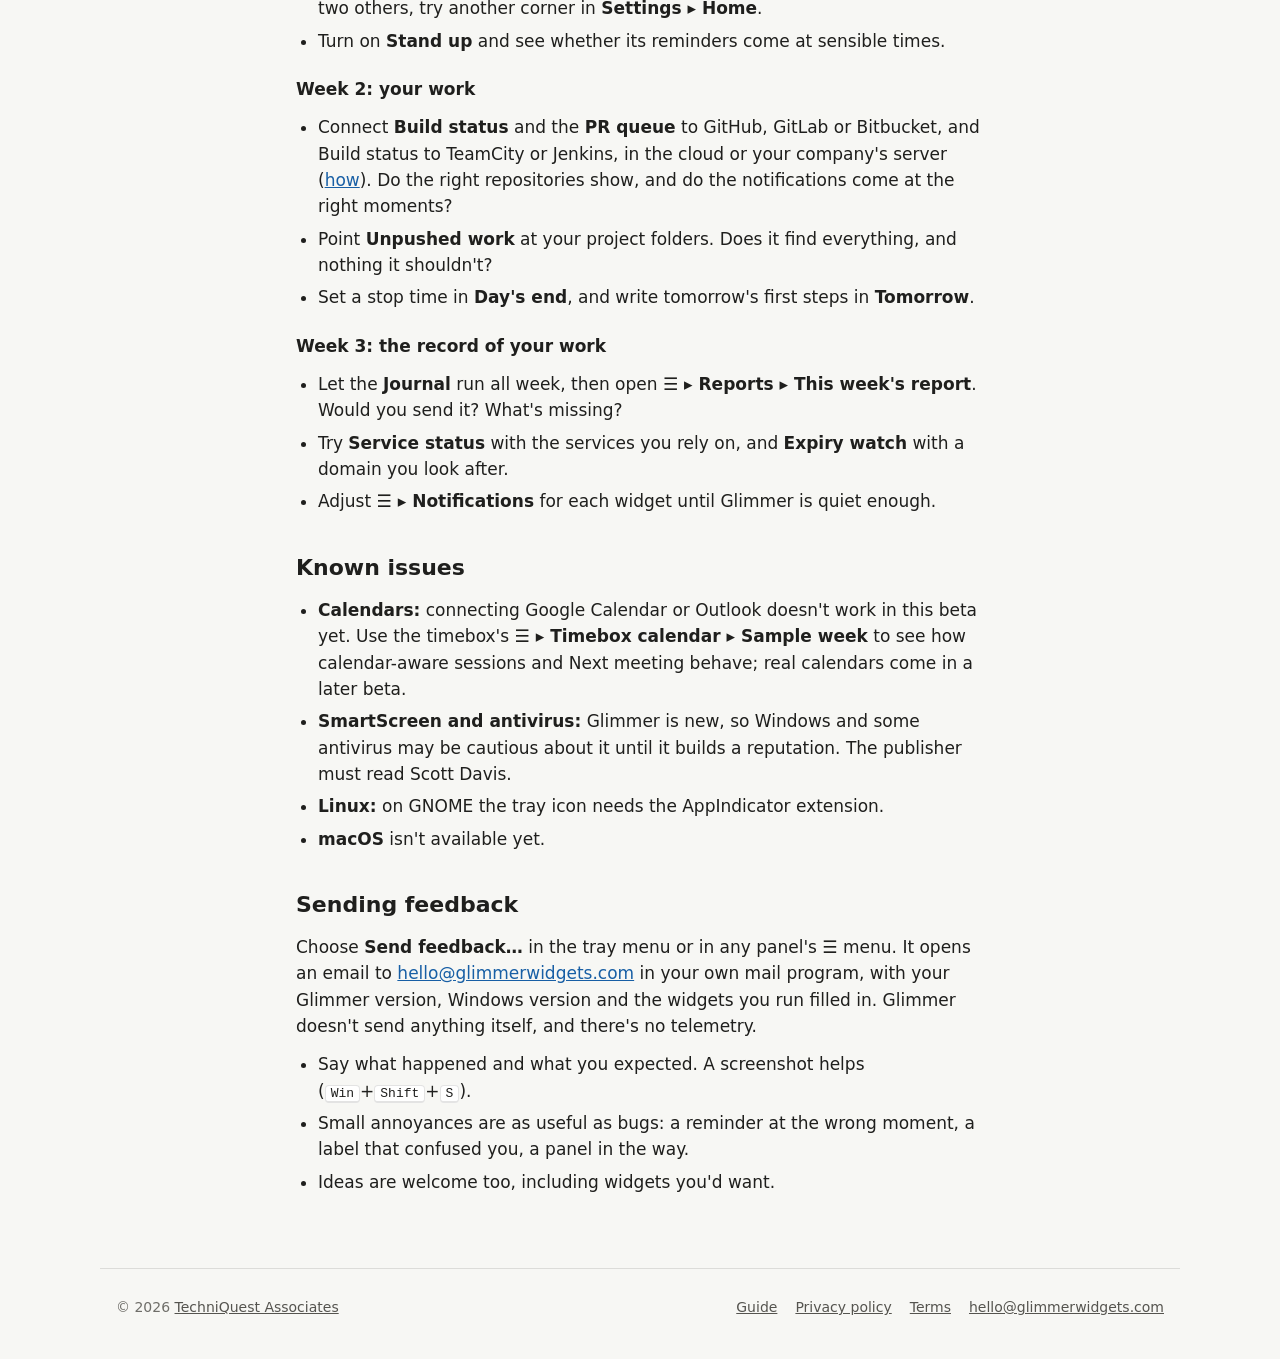
==== commit 2c8fe0d5: "Added Jenkins to the guide, home, privacy and beta pages" ====
--- a/beta.html
+++ b/beta.html
@@ -66,7 +66,7 @@
   </ul>
   <h3>Week 2: your work</h3>
   <ul>
-    <li>Connect <strong>Build status</strong> and the <strong>PR queue</strong> to GitHub, GitLab or Bitbucket, and Build status to TeamCity, in the cloud or your company's server (<a href="guide.html#gitlab-bitbucket">how</a>). Do the right repositories show, and do the notifications come at the right moments?</li>
+    <li>Connect <strong>Build status</strong> and the <strong>PR queue</strong> to GitHub, GitLab or Bitbucket, and Build status to TeamCity or Jenkins, in the cloud or your company's server (<a href="guide.html#gitlab-bitbucket">how</a>). Do the right repositories show, and do the notifications come at the right moments?</li>
     <li>Point <strong>Unpushed work</strong> at your project folders. Does it find everything, and nothing it shouldn't?</li>
     <li>Set a stop time in <strong>Day's end</strong>, and write tomorrow's first steps in <strong>Tomorrow</strong>.</li>
   </ul>
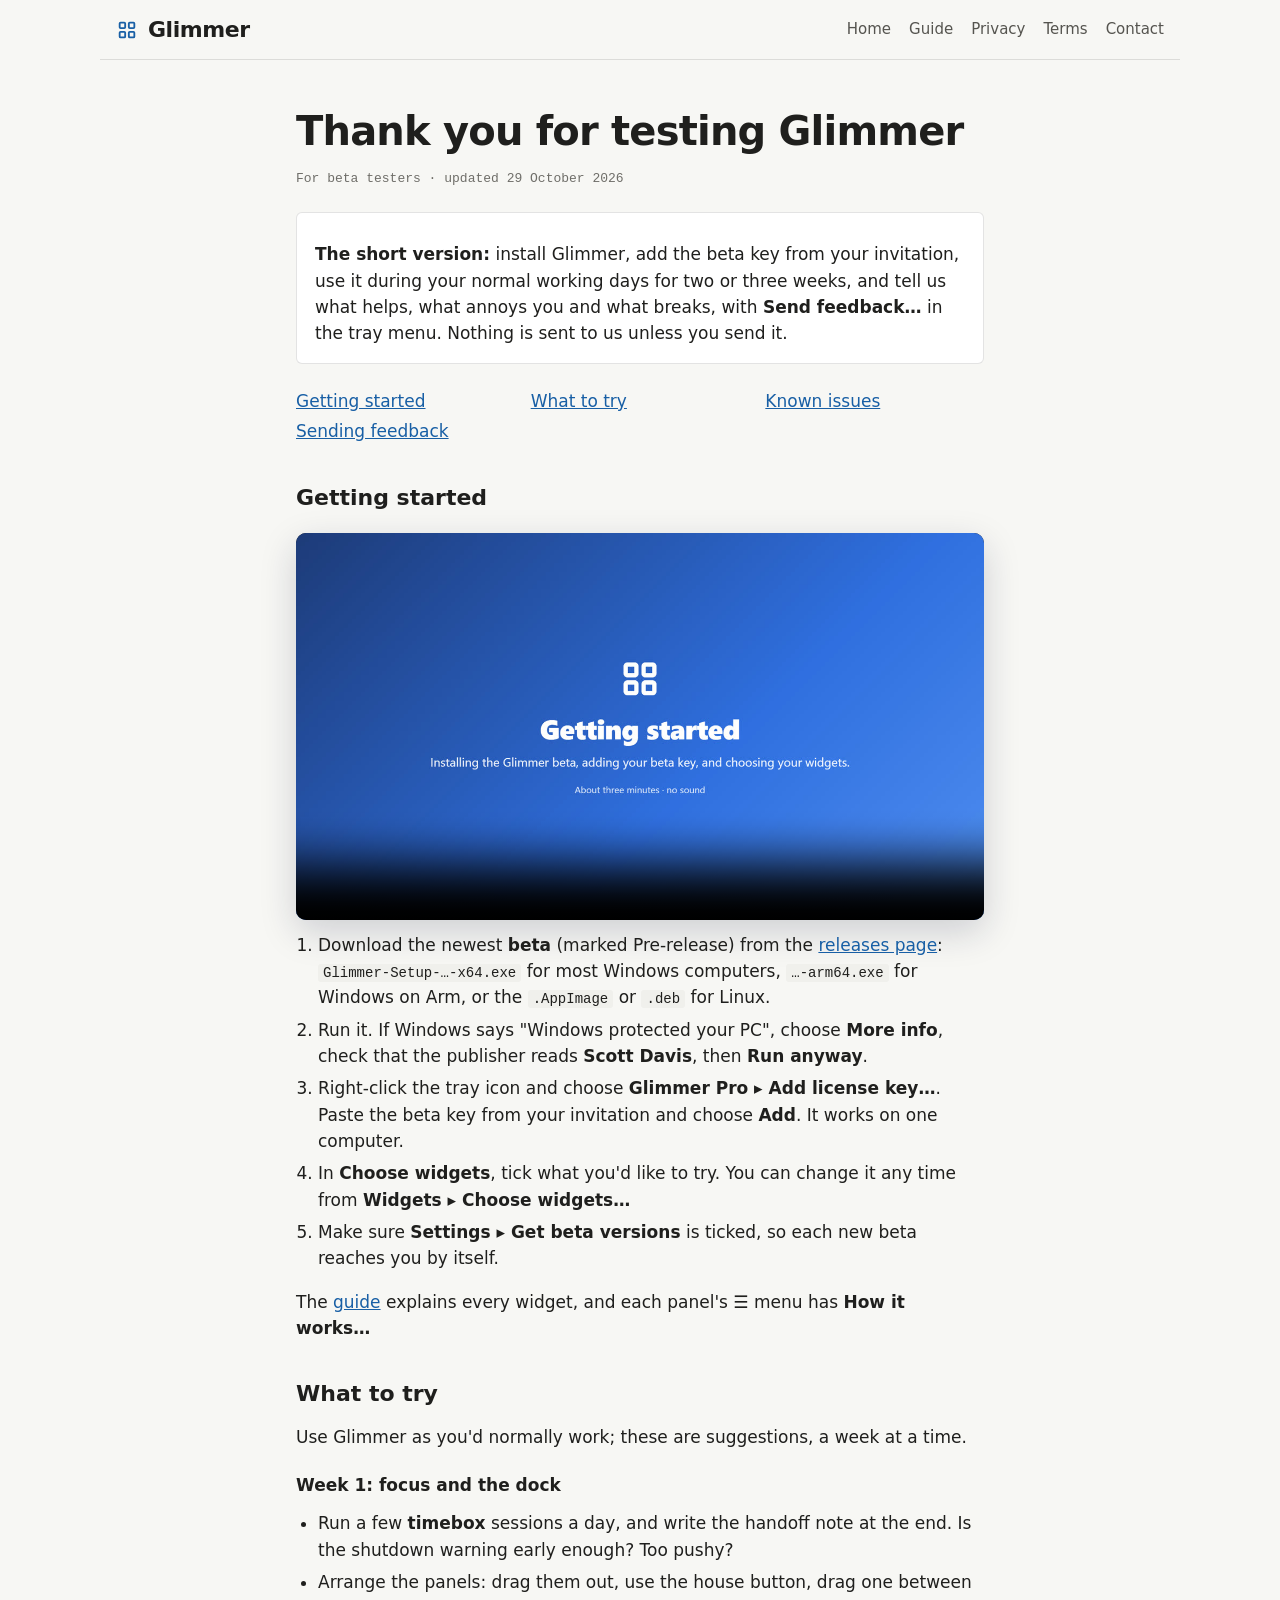
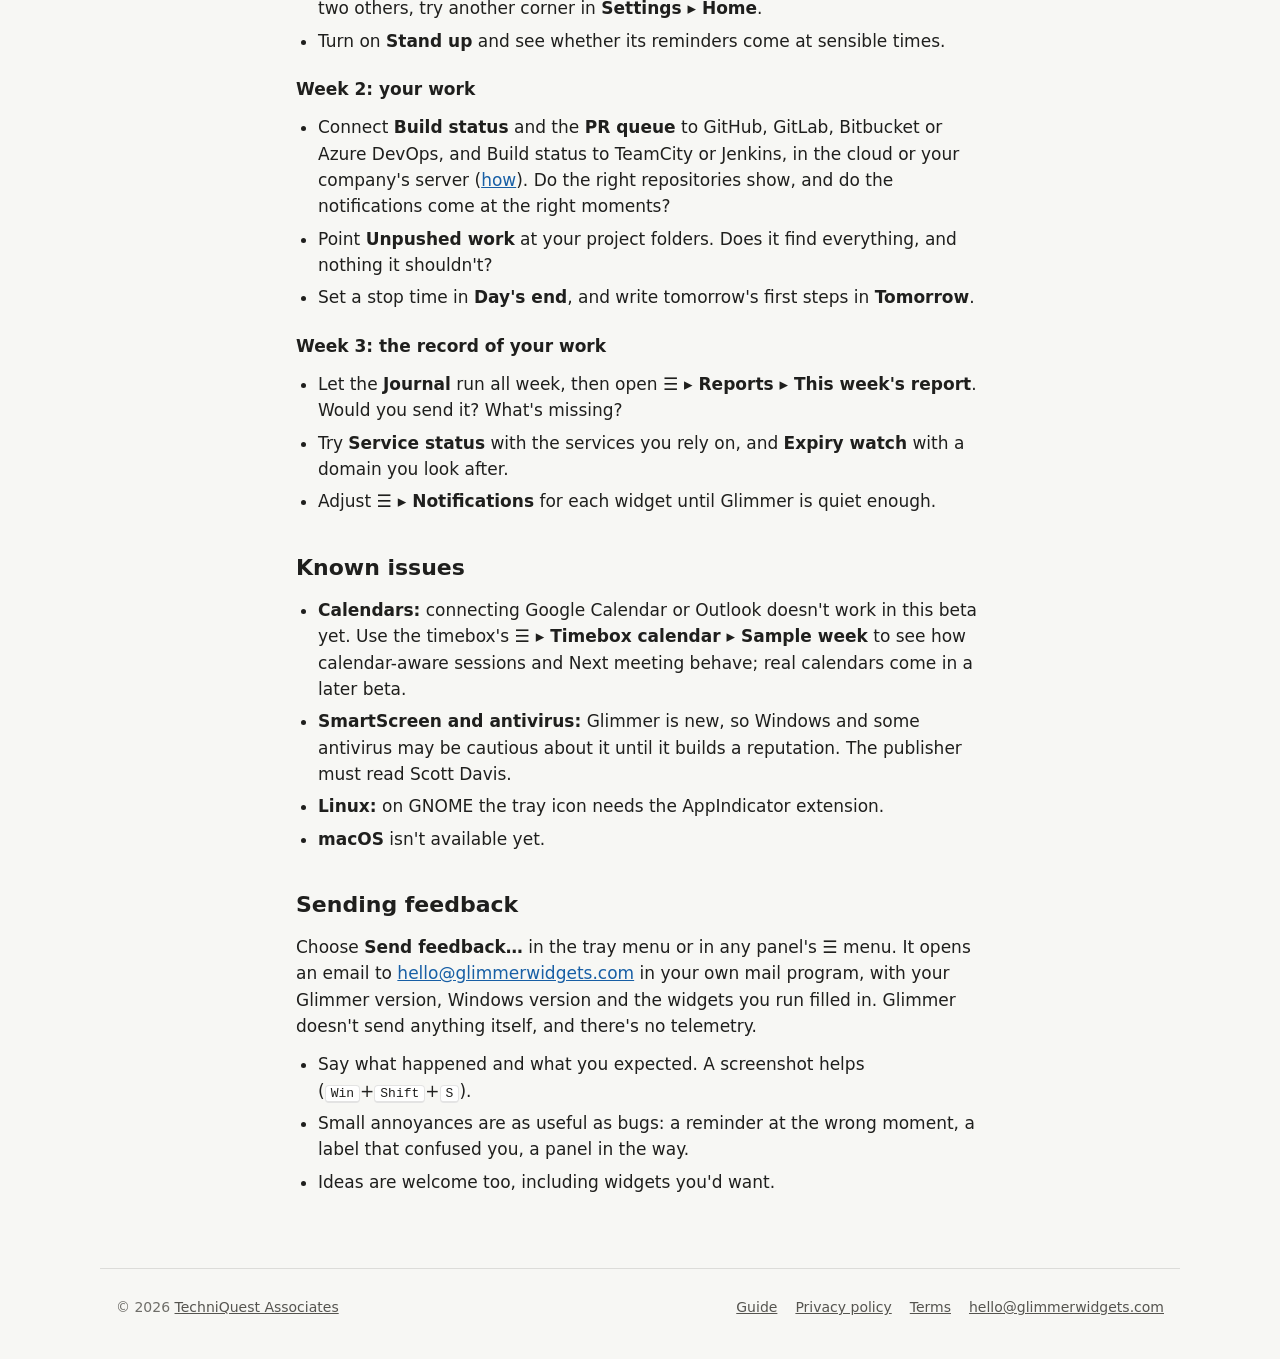
==== commit 2dc74509: "Added Azure DevOps to the guide, home, privacy and beta pages" ====
--- a/beta.html
+++ b/beta.html
@@ -66,7 +66,7 @@
   </ul>
   <h3>Week 2: your work</h3>
   <ul>
-    <li>Connect <strong>Build status</strong> and the <strong>PR queue</strong> to GitHub, GitLab or Bitbucket, and Build status to TeamCity or Jenkins, in the cloud or your company's server (<a href="guide.html#gitlab-bitbucket">how</a>). Do the right repositories show, and do the notifications come at the right moments?</li>
+    <li>Connect <strong>Build status</strong> and the <strong>PR queue</strong> to GitHub, GitLab, Bitbucket or Azure DevOps, and Build status to TeamCity or Jenkins, in the cloud or your company's server (<a href="guide.html#gitlab-bitbucket">how</a>). Do the right repositories show, and do the notifications come at the right moments?</li>
     <li>Point <strong>Unpushed work</strong> at your project folders. Does it find everything, and nothing it shouldn't?</li>
     <li>Set a stop time in <strong>Day's end</strong>, and write tomorrow's first steps in <strong>Tomorrow</strong>.</li>
   </ul>
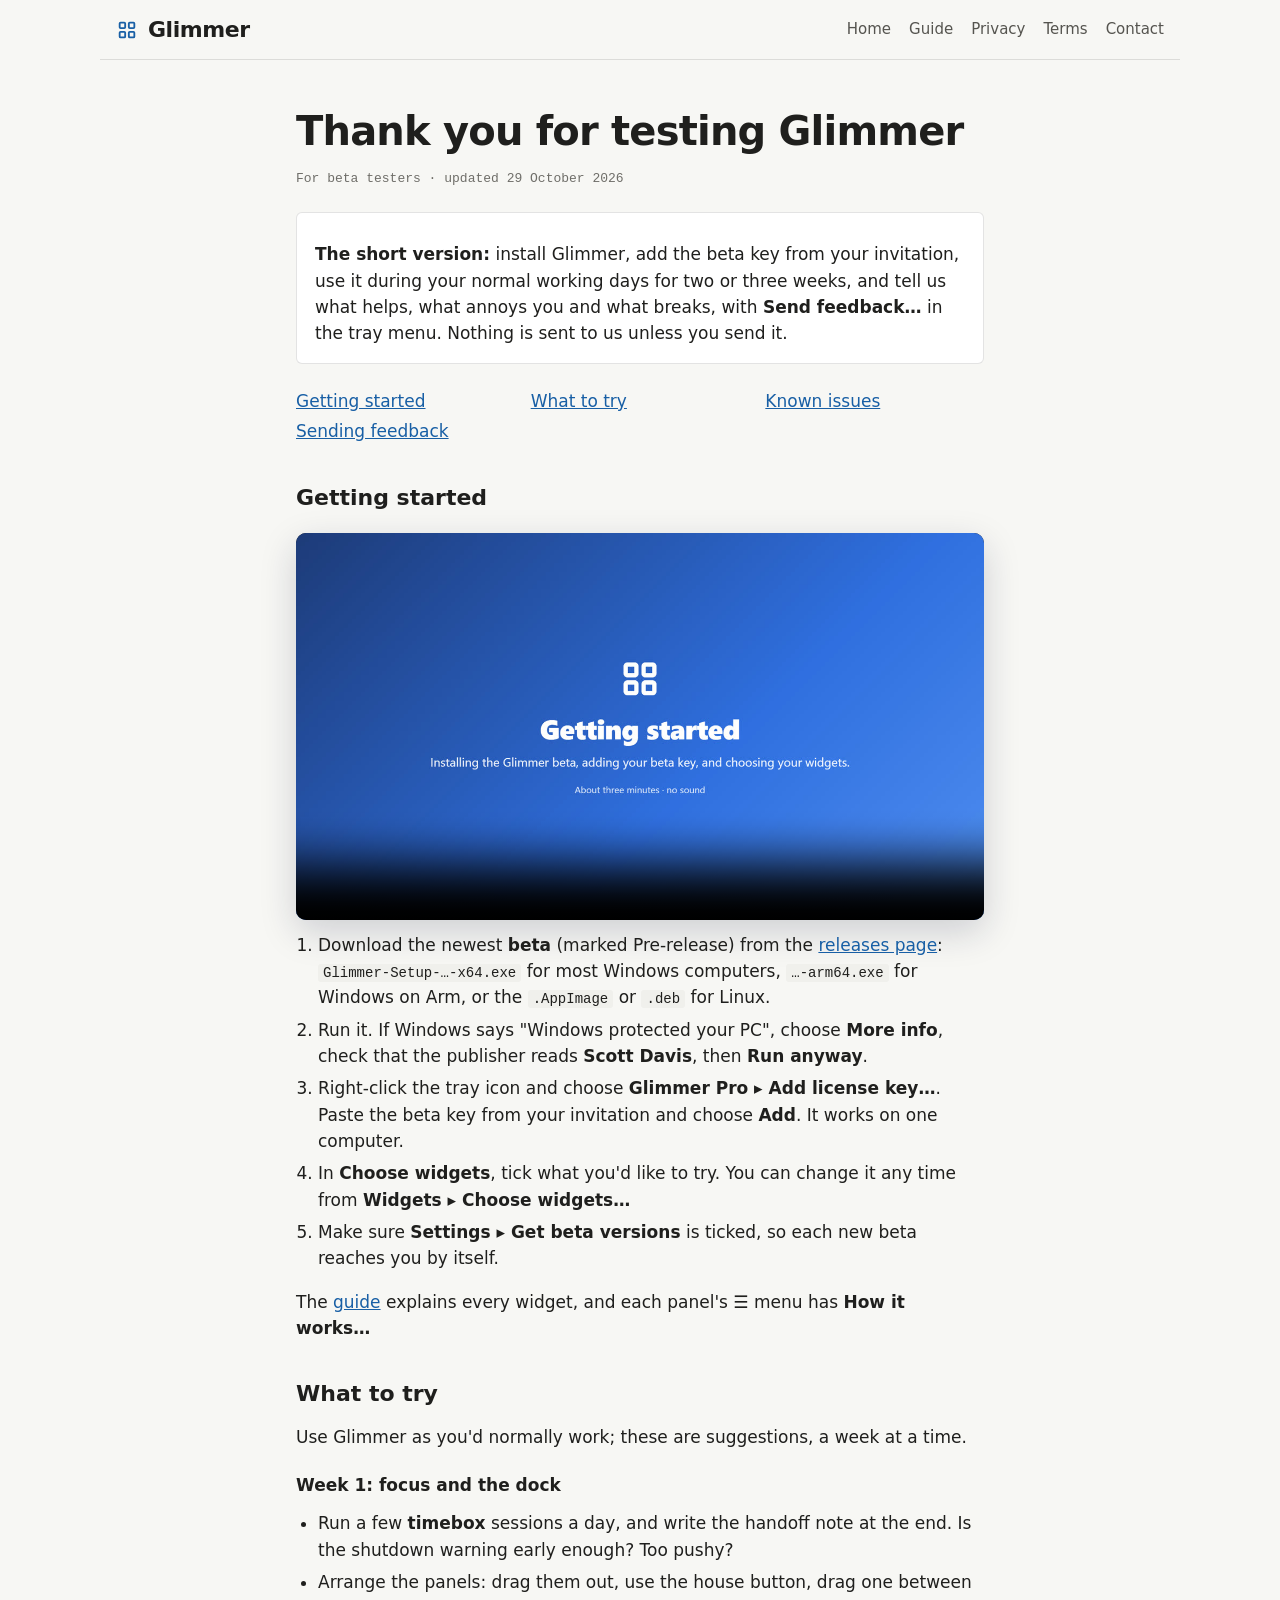
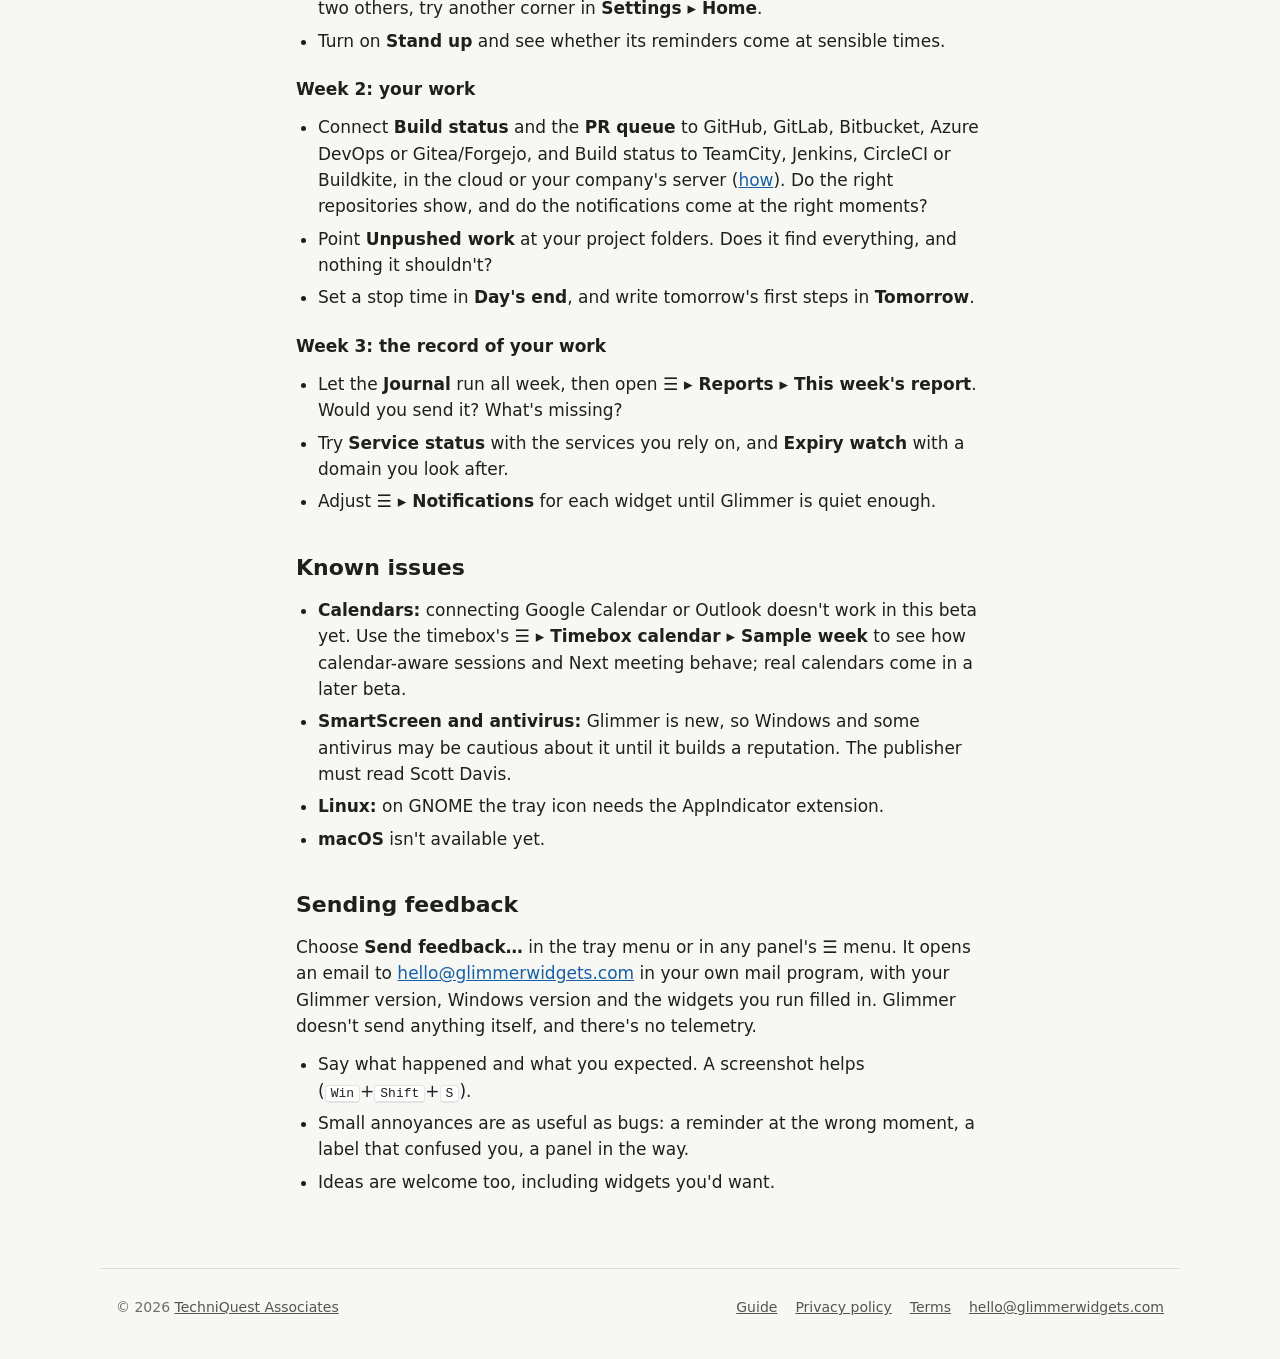
==== commit a9599cc5: "Added Gitea, Forgejo, CircleCI and Buildkite to the guide, home, privacy and beta pages" ====
--- a/beta.html
+++ b/beta.html
@@ -66,7 +66,7 @@
   </ul>
   <h3>Week 2: your work</h3>
   <ul>
-    <li>Connect <strong>Build status</strong> and the <strong>PR queue</strong> to GitHub, GitLab, Bitbucket or Azure DevOps, and Build status to TeamCity or Jenkins, in the cloud or your company's server (<a href="guide.html#gitlab-bitbucket">how</a>). Do the right repositories show, and do the notifications come at the right moments?</li>
+    <li>Connect <strong>Build status</strong> and the <strong>PR queue</strong> to GitHub, GitLab, Bitbucket, Azure DevOps or Gitea/Forgejo, and Build status to TeamCity, Jenkins, CircleCI or Buildkite, in the cloud or your company's server (<a href="guide.html#gitlab-bitbucket">how</a>). Do the right repositories show, and do the notifications come at the right moments?</li>
     <li>Point <strong>Unpushed work</strong> at your project folders. Does it find everything, and nothing it shouldn't?</li>
     <li>Set a stop time in <strong>Day's end</strong>, and write tomorrow's first steps in <strong>Tomorrow</strong>.</li>
   </ul>
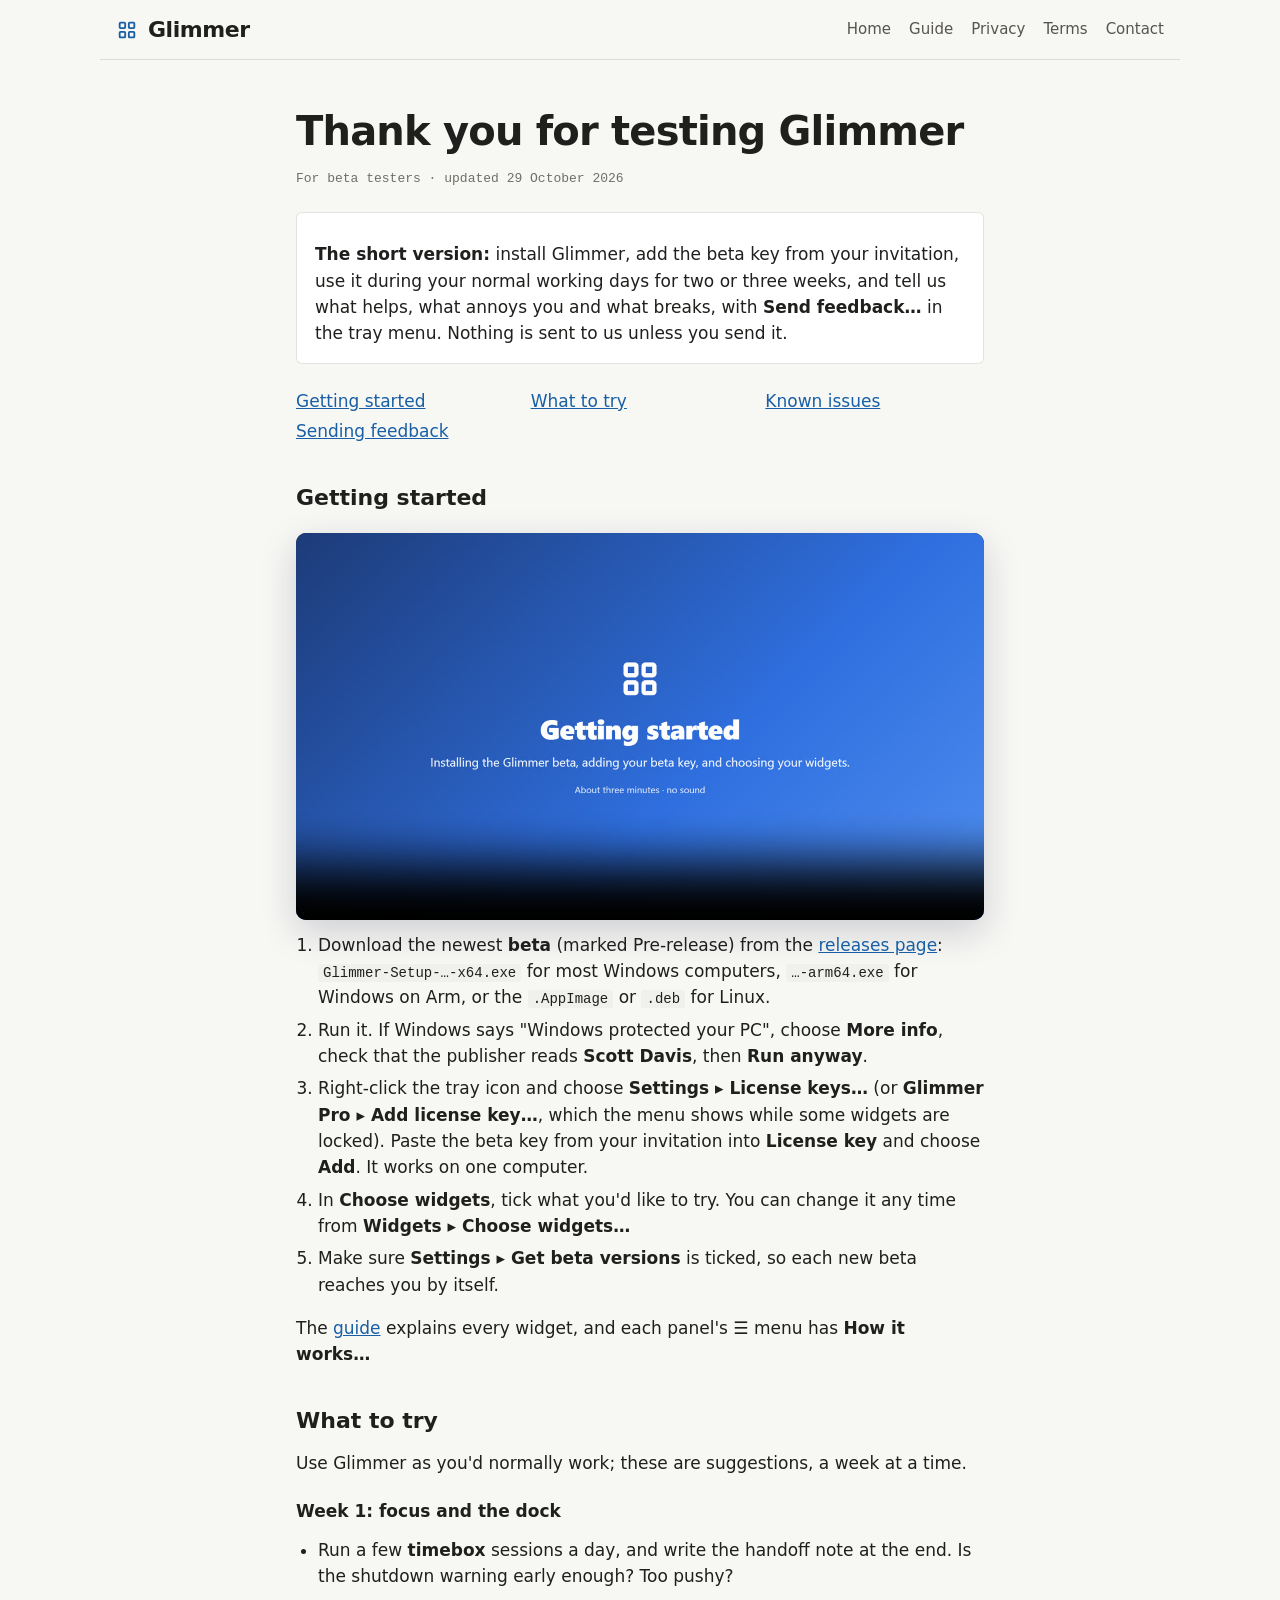
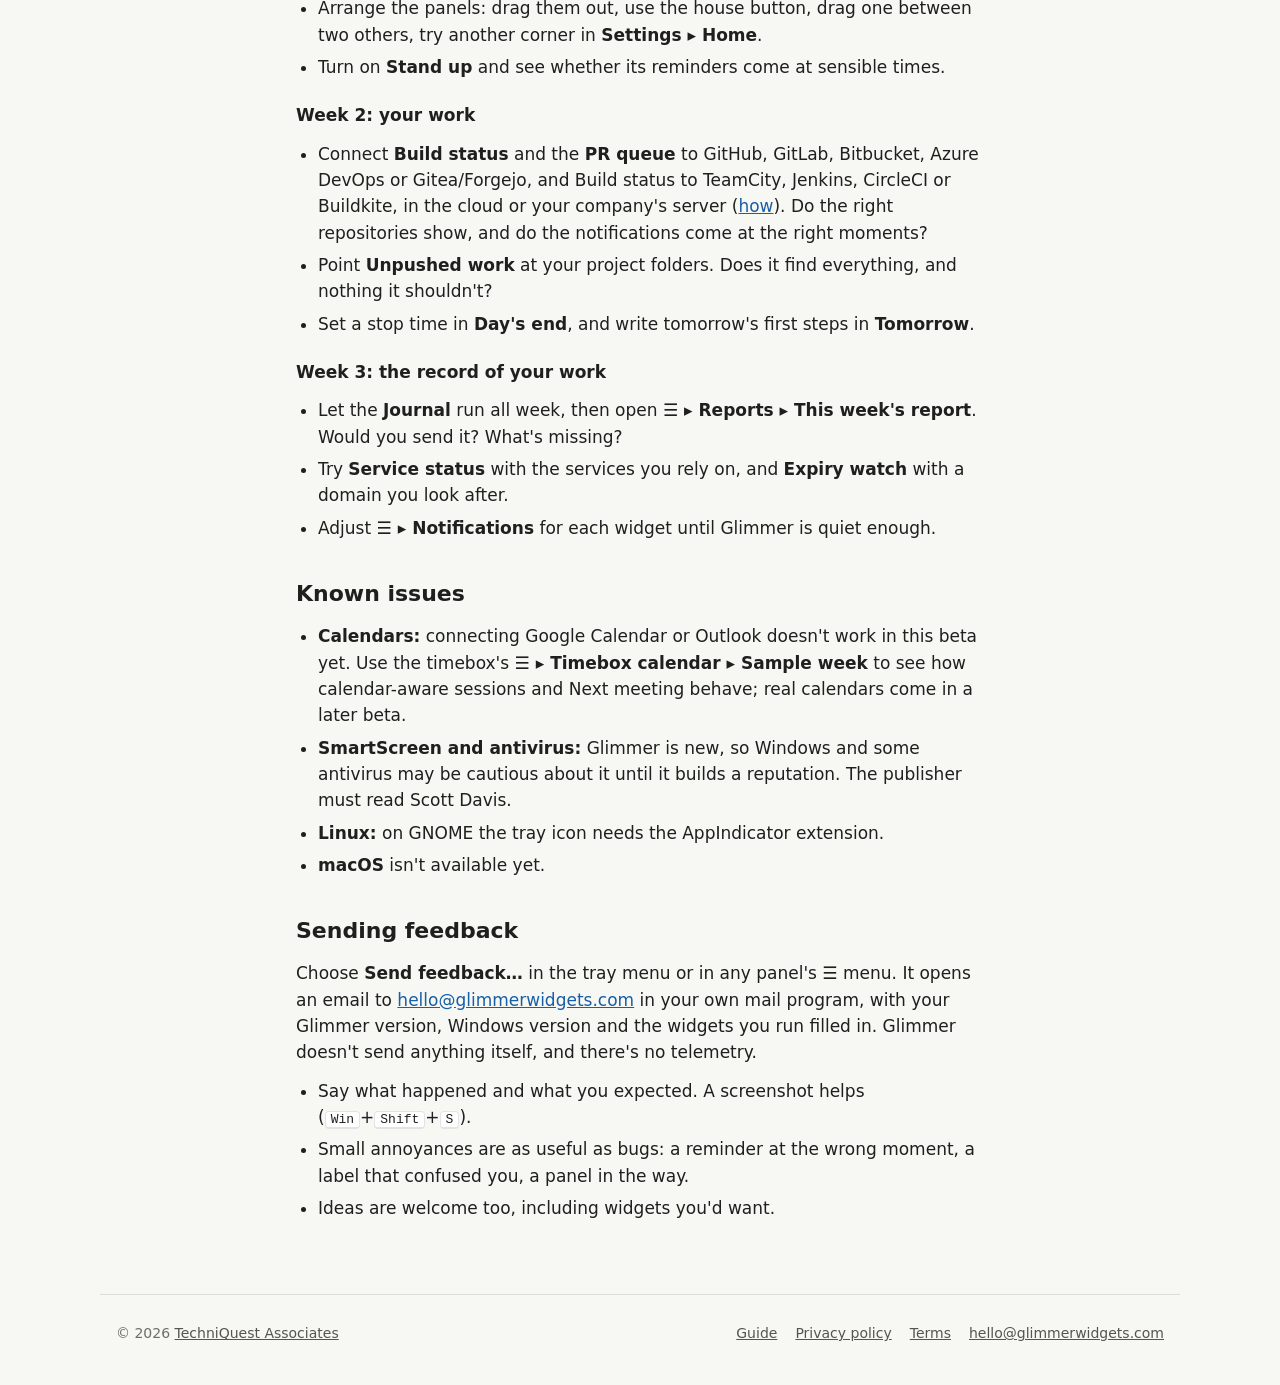
==== commit fb589153: "Sell Glimmer Pro through Stripe Payment Links with a Founder offer, add the thank-you page, and repl" ====
--- a/beta.html
+++ b/beta.html
@@ -50,7 +50,7 @@
   <ol>
     <li>Download the newest <strong>beta</strong> (marked Pre-release) from the <a href="https://github.com/ScottDavis-GV/glimmer-releases/releases">releases page</a>: <code>Glimmer-Setup-…-x64.exe</code> for most Windows computers, <code>…-arm64.exe</code> for Windows on Arm, or the <code>.AppImage</code> or <code>.deb</code> for Linux.</li>
     <li>Run it. If Windows says "Windows protected your PC", choose <strong>More info</strong>, check that the publisher reads <strong>Scott Davis</strong>, then <strong>Run anyway</strong>.</li>
-    <li>Right-click the tray icon and choose <strong>Glimmer Pro ▸ Add license key…</strong>. Paste the beta key from your invitation and choose <strong>Add</strong>. It works on one computer.</li>
+    <li>Right-click the tray icon and choose <strong>Settings ▸ License keys…</strong> (or <strong>Glimmer Pro ▸ Add license key…</strong>, which the menu shows while some widgets are locked). Paste the beta key from your invitation into <strong>License key</strong> and choose <strong>Add</strong>. It works on one computer.</li>
     <li>In <strong>Choose widgets</strong>, tick what you'd like to try. You can change it any time from <strong>Widgets ▸ Choose widgets…</strong></li>
     <li>Make sure <strong>Settings ▸ Get beta versions</strong> is ticked, so each new beta reaches you by itself.</li>
   </ol>
--- a/site.css
+++ b/site.css
@@ -216,3 +216,41 @@
 .watch .note { font-size: 15px; color: var(--ink-3); }
 .watch video, .doc video { display: block; width: 100%; height: auto; margin-top: 18px; border-radius: 10px; background: #0d1117; box-shadow: 0 12px 36px rgba(20, 30, 60, .18); }
 .doc kbd { font: 13px var(--font-mono); border: 1px solid var(--rule); border-bottom-width: 2px; border-radius: 4px; padding: 0 5px; background: var(--surface); }
+
+/* ---------- Pricing: plans, the Founder count and renewing (store.js) ---------- */
+.store-closed { margin-top: 14px; padding: 10px 14px; border-radius: 6px; background: var(--accent-soft); color: var(--ink); font-size: 16px; max-width: 46em; }
+.store-closed[hidden] { display: none; }
+.plans .plan { display: flex; flex-direction: column; gap: 8px; }
+.plan > .btn, .plan > .left { margin-top: auto; }
+.plan > .left + .btn { margin-top: 0; }
+.plan .price { font: 700 30px/1.1 var(--font-display); color: var(--ink); }
+.plan .price .per { font: 500 14px var(--font-body); color: var(--ink-3); }
+.plan .btn { align-self: flex-start; text-align: center; }
+.plan .left { font: 500 13px/1.4 var(--font-mono); color: var(--ok-text); }
+.plan .left.sold-out { color: var(--danger-text); }
+.founder { border-color: var(--accent); }
+.btn.quiet { background: var(--surface); color: var(--accent); border: 1px solid var(--accent); }
+.btn.disabled { background: var(--bar); color: var(--ink-3); border: 1px solid var(--rule); cursor: not-allowed; filter: none; }
+.renew { margin-top: 16px; background: var(--surface); border: 1px solid var(--rule); border-radius: 6px; padding: 16px; display: grid; grid-template-columns: minmax(0, 1fr) minmax(0, 1.2fr); gap: 12px 28px; align-items: start; }
+.renew h3 { font-size: 17px; font-weight: 700; }
+.renew p, .renew ol { color: var(--ink-2); font-size: 16px; }
+.renew p { margin-top: 6px; }
+.renew ol { margin: 0; padding-left: 20px; display: grid; gap: 6px; grid-row: span 2; }
+.renew .btn { justify-self: start; }
+@media (max-width: 860px) {
+  .renew { grid-template-columns: minmax(0, 1fr); }
+  .renew ol { grid-row: auto; }
+}
+
+/* ---------- Thank-you page (thanks.html) ---------- */
+.thanks .key-status { margin-top: 14px; font-size: 18px; color: var(--ink); }
+.thanks .key-status[hidden] { display: none; }
+#licenses { display: grid; gap: 16px; margin-top: 20px; }
+.key-card { background: var(--surface); border: 1px solid var(--rule); border-radius: 6px; padding: 18px 20px; display: grid; gap: 10px; }
+.doc .key-card h2 { margin-top: 0; }
+.doc .key-card p { margin-top: 0; }
+.key-id { font: 500 14px/1.4 var(--font-mono); color: var(--ink-2); }
+.key-label { font-size: 14px; color: var(--ink-3); }
+.key-text { width: 100%; min-width: 0; resize: none; font: 13px/1.5 var(--font-mono); color: var(--ink); background: var(--paper); border: 1px solid var(--rule); border-radius: 6px; padding: 10px 12px; overflow-wrap: anywhere; word-break: break-all; }
+.key-text:focus { outline: 2px solid var(--accent); outline-offset: 1px; }
+.key-card .btn { justify-self: start; cursor: pointer; border: 0; }
